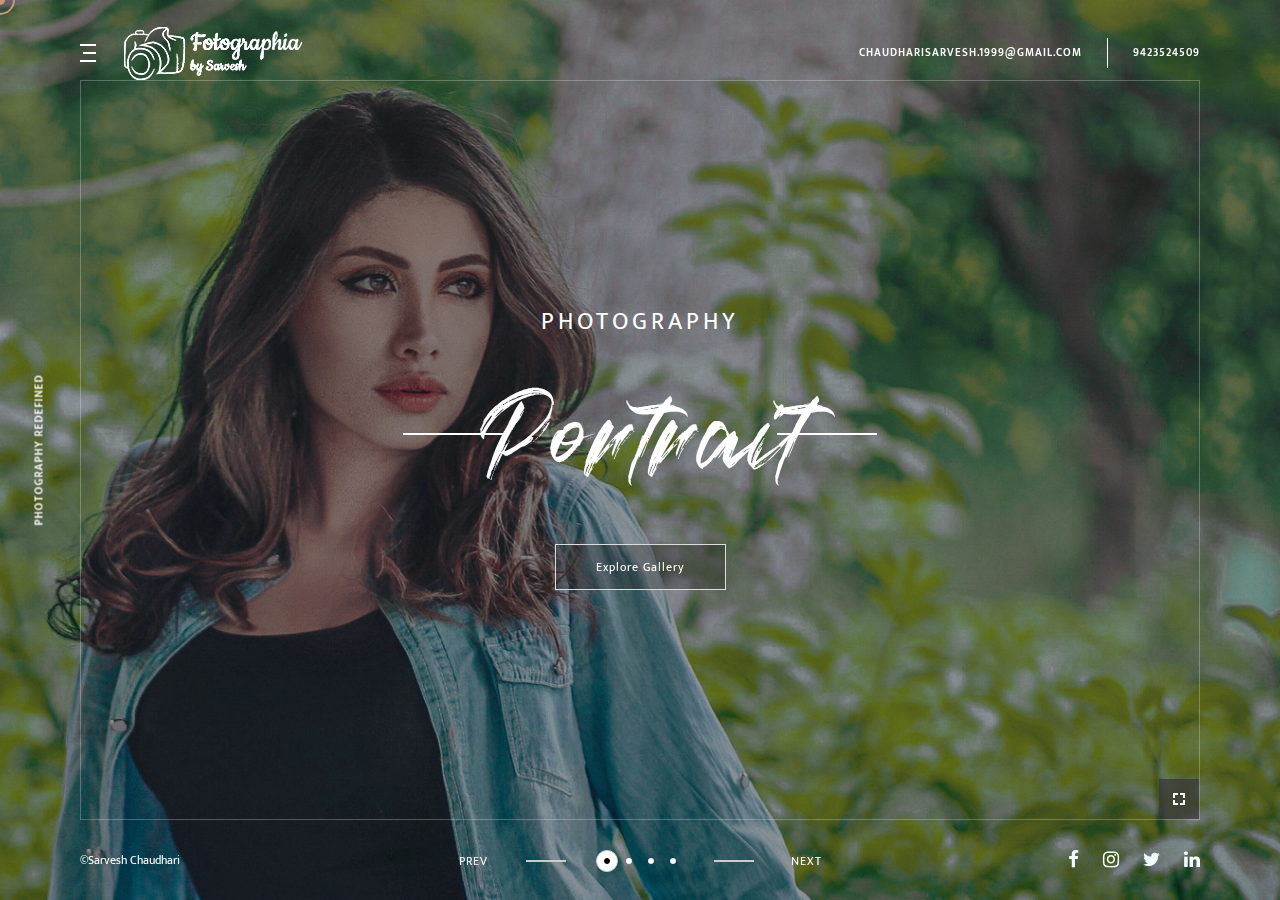
==== index.html @ d149f2af "Uploaded website files" ====
<!DOCTYPE html>
<html lang="en">
    

<head>
        <!-- Meta Tags -->
        <meta charset="utf-8">
        <meta http-equiv="X-UA-Compatible" content="IE=edge">
        <meta name="viewport" content="width=device-width, initial-scale=1, maximum-scale=1, user-scalable=0">
        <meta name="description" content="Portfolio HTML5 Template">
        <meta name="author" content="">

        <!-- Page Title -->
        <title>Fotographia</title>

        <!-- Favicon and touch Icons -->
        <link href="assets/images/favicon.png" rel="shortcut icon" type="image/png">
        <link href="assets/images/apple-touch-icon.png" rel="apple-touch-icon">
        <link href="assets/images/apple-touch-icon-72x72.png" rel="apple-touch-icon" sizes="72x72">
        <link href="assets/images/apple-touch-icon-114x114.png" rel="apple-touch-icon" sizes="114x114">
        <link href="assets/images/apple-touch-icon-144x144.png" rel="apple-touch-icon" sizes="144x144">

		<!-- Lead Style -->
        <link href="assets/css/style.css" rel="stylesheet" type="text/css">
    </head>

	<!-- Preloader -->
	<div class="oculoader">
		<div class="loader"></div>
		<div class="top-side"></div>
		<div class="bottom-side"></div>
	</div>
	<!--PreLoader End-->

    <body class="body_full dark_mode">
		
		<div class="wrapper">
			<!-- Start Header -->
	        <header id="header" class="header_two">
	            <div class="nav-bar">
					<div class="navigation">
						<div class="nav-more-info">
							<div class="element">
								<div id="mobile-toggle" class="mobile-btn">
									<span class="toggle_line"></span>
									<span class="toggle_line"></span>
									<span class="toggle_line"></span>
								</div>
								<div class="logo pl-3">
								<a  href="index.html">
									<img src="assets/images/logo_white.png" alt="logo">
								</a> 
								</div>
							</div>
						</div>
						 
						<div class="nav_contact">
							<div class="element">
								<h6 class="email">chaudharisarvesh.1999@gmail.com</h6>
								<h6 class="phone">9423524509</h6>
							</div>
						</div>
					</div>
	            </div>

	            <div class="overlaynav">
	                <a href="#" class="overlaynavclose">&times;</a>
	                <nav id="overlaymenu">
	                	<ul class="main-menu">
	                		<li class="menu-item active"><a href="index.html">Home</a>
							</li>
							<li class="menu-item"><a href="pages/gallery.html">Gallery</a>
								<ul class="sub-menu">
									<li class="menu-item"><a href="pages/gallery/architecture.html">Architecture</a></li>
									<li class="menu-item"><a href="pages/gallery/portrait.html">Portrait</a></li>
									<li class="menu-item"><a href="pages/gallery/sports.html">Sports</a></li>
									<li class="menu-item"><a href="pages/gallery/travel.html">Travel</a></li>
								</ul>
							</li>
							<li class="menu-item"><a href="pages/blog.html">Blog</a>
							</li>
							<li class="menu-item"><a href="pages/aboutme.html">About</a>	
							</li>
							<li class="menu-item"><a href="pages/contact.html">Contact</a>	
							</li>
						</ul>
	                </nav>
	            </div>
	        </header>
	        
			<div class="inner_body">
				<div class="slide_3">
					<div class="swiper-container">
						<div class="swiper-wrapper">
						  	<div class="swiper-slide">
								<div class="slider_item" style="background-image:url('assets/images/slider/portrait.jpg')">
									<div class="slider-inner">
										<div class="slider-details">
											<h4 class="slider-tag">Photography</h4>
											<h1 class="slide_heading"><span>Portrait</span></h1>
											<div class="button_group">
												<a href="pages/gallery/portrait.html" class="button effect_1 fade_black_button"><span>Explore Gallery</span></a>
											</div>
										</div>
										<a class="popup fancyswiper" href="assets/images/slider/portrait.jpg" data-fancybox="images">
											<img src="assets/images/icon-img/g-icon2.png" alt="icon">
										</a>
									</div>
								</div>
						  	</div>
						  	<div class="swiper-slide">
								<div class="slider_item" style="background-image:url('assets/images/slider/travel.jpg')">
									<div class="slider-inner">
										<div class="slider-details">
											<h4 class="slider-tag">Photography</h4>
											<h1 class="slide_heading"><span>Travel</span></h1>
											<div class="button_group">
												<a href="pages/gallery/travel.html" class="button effect_2 fade_black_button"><span>Explore Gallery</span></a>
											</div>
										</div>
										<a class="popup fancyswiper" href="assets/images/slider/travel.jpg" data-fancybox="images">
											<img src="assets/images/icon-img/g-icon2.png" alt="icon">
										</a>
									</div>
								</div>
							</div>
							<div class="swiper-slide">
								<div class="slider_item" style="background-image:url('assets/images/slider/sports.jpg')">
									<div class="slider-inner">
										<div class="slider-details">
											<h4 class="slider-tag">Photography</h4>
											<h1 class="slide_heading"><span>Sports</span></h1>
											<div class="button_group">
												<a href="pages/gallery/sports.html" class="button effect_1 fade_black_button"><span>Explore Gallery</span></a>
											</div>
										</div>
										<a class="popup fancyswiper" href="assets/images/slider/sports.jpg" data-fancybox="images">
											<img src="assets/images/icon-img/g-icon2.png" alt="icon">
										</a>
									</div>
								</div>
						  	</div>
						  	<div class="swiper-slide">
								<div class="slider_item" style="background-image:url('assets/images/slider/arc.jpg')">
									<div class="slider-inner">
										<div class="slider-details">
											<h4 class="slider-tag">Photography</h4>
											<h1 class="slide_heading"><span>Architecture</span></h1>
											<div class="button_group">
												<a href="pages/gallery/architecture.html" class="button effect_3 fade_black_button"><span>Explore Gallery</span></a>
											</div>
										</div>
										<a class="popup fancyswiper" href="assets/images/slider/arc.jpg" data-fancybox="images">
											<img src="assets/images/icon-img/g-icon2.png" alt="icon">
										</a>
									</div>
								</div>
						  	</div>
						</div>
					</div>
					<div class="swiper-controller">
						<!-- Add Pagination -->
						<div class="swiper-pagination"></div>

						<!-- If we need navigation buttons -->
						<div class="swiper-navigation">
							<div class="swiper-button-prev"></div>
							<div class="swiper-button-next"></div>
						</div>
					</div>
				</div>
			</div>

			<div class="page_title"><span>Photography Redefined</span></div>
			<footer class="footer">
				<div class="footer_inner">
					<div class="copyright">
						<p> &copy;Sarvesh Chaudhari</p>
					</div>
					<div class="social-icon" >
						<ul>
							<li><a href="https://www.facebook.com/sarvesh.chaudhari.888" style="color: azure;" target="_blank"><i class="fa fa-facebook fa-lg"></i></a></li>
							<li><a href="https://www.instagram.com/chaudhari.sarvesh/" style="color: azure;" target="_blank"><i class="fa fa-instagram fa-lg"></i></a></li>
							<li><a href="https://twitter.com/Sarvesh80241265" style="color: azure;" target="_blank"><i class="fa fa-twitter fa-lg"></i></a></li>
							<li><a href="https://www.linkedin.com/in/sarvesh-chaudhari-3061901aa/" style="color: azure;" target="_blank"><i class="fa fa-linkedin fa-lg"></i></a></li>
						</ul>
					</div>
				</div>
			</footer>
		</div>
		
        <!-- All JavaScript Files
        ================================================== -->
		<script src="assets/js/jquery-3.2.1.min.js"></script>
        <script src="assets/js/bootstrap.js"></script>
		<script src="assets/js/isotope.pkgd.min.js"></script>
        <script src="assets/js/imagesloaded.pkgd.min.js"></script>
        <script src="assets/js/jquery.fancybox.min.js"></script>
		<script src="assets/js/swiper.min.js"></script>
    	<script src="assets/js/magnetCurs.js"></script>
        <script src="assets/js/typed.min.js"></script>
        <script src="assets/js/menu.js"></script>
		<script src="assets/js/custom.js"></script>
		<script>
			magnetCurs.init({
				click: 300,
				spacing: 10,
				pointer: true,
				shockable: 1
			});
		</script>
	</body>


</html>
---- assets/css/style.css ----
@charset "utf-8";

@import url('https://fonts.googleapis.com/css?family=Josefin+Sans:300,300italic,400,600,700|Mukta:400,500,600,700,800|Playfair+Display');
@import url('bootstrap.css');
@import url('animate.css');
@import url('menu.css');
@import url('swiper.css');
@import url('jquery.fancybox.css');
@import url('fonts/font-awesome/css/font-awesome.min.css');
@import url('fonts/ionicons/css/ionicons.min.css');


@font-face{ 
	font-family: 'bombes-webfont';
	src: url('fonts/bombes-webfont.eot');
	src: url('fonts/bombes-webfontd41d.eot?#iefix') format('embedded-opentype'),
	     url('fonts/bombes-webfont.woff') format('woff'),
	     url('fonts/bombes-webfont.otf') format('otf'),
	     url('fonts/bombes-webfont.ttf') format('truetype'),
	     url('fonts/bombes-webfont.svg#webfont') format('svg');
}


* {
    margin: 0;
    padding: 0;
    -webkit-box-sizing: border-box;
    -moz-box-sizing: border-box;
    box-sizing: border-box;
}
:active,
:focus {
  outline: none !important;
}
/* -------- Basic Structure ---------- */
*{
  margin:0;
  text-decoration:none
}
html{
    height: 100%;
    width: 100%;
    font-size: 100%;
    overflow-x: hidden;
    -webkit-font-smoothing: antialiased;
    -moz-osx-font-smoothing: grayscale;
}
img {
  max-width: 100%;
}

body {
    position: relative;
    font-family: 'Mukta', sans-serif;
    font-weight: 400;
    max-width: 100%;
    overflow-x: hidden;
    -webkit-font-smoothing: antialiased;
    -moz-osx-font-smoothing: grayscale;
}

.body_box .wrapper{
    position: relative;
    padding: 80px 80px;
}
.body_box .wrapper .inner_body{
    position: relative;
    z-index: 5;
}
.dark_mode .wrapper{
    background: #121212;
}
.light_mode .wrapper{
    background: #ffffff;
}
.dark_mode .wrapper:before{
    content: "";
    position: absolute;
    left: 0;
    top: 0;
    background: #282828;
    width: 500px;
    height: 100%;
}
.dark_mode .wrapper:after,
.light_mode .wrapper:after{
    content: "";
    position: absolute;
    right: 0;
    top: 0;
    background: #000000;
    width: 250px;
    height: 100%;
}
@media screen and (max-width: 600px) {
    .body_box .wrapper{
        padding: 120px 50px 50px 50px;
    }
}
@media screen and (max-width: 600px) {
    body.side_menu .wrapper{
        margin-left: 0px;
    }
}

a,p,div,h1,h2,h3,h4,h5,h6{
    -webkit-transition: all 0.5s ease;
    -moz-transition: all 0.5s ease;
    -o-transition: all 0.5s ease;
    transition: all 0.5s ease;
}
a{
    color: #222222;
    text-decoration: none;
}

a:hover, a:focus {
    color: #ffffff;
	text-decoration: none;
}

/* -------- Headings ---------- */
h1,
.h1 {
  font-size: 32px;
  word-break: break-word;
}
h2,
.h2 {
  font-size: 24px;
  word-break: break-word;
}
h3,
.h3 {
  font-size: 20px;
  word-break: break-word;
}
h4,
.h4 {
  font-size: 18px;
  word-break: break-word;
}
h5,
.h5 {
  font-size: 16px;
  word-break: break-word;
}
h6,
.h6 {
  font-size: 14px;
  word-break: break-word;
}
h1,h2,h3,h4,h5,h6 {
  line-height: 1;
}

section {
    padding-top: 90px;
    padding-bottom: 90px;
}
.section-title{
    text-align: center;
    margin-bottom: 80px;
}
.section-title h2{
    font-size: 36px;
    font-weight: 800;
    text-transform: uppercase;
    line-height: 50px;
}
.section-title h6{
    font-size: 16px;
    font-weight: 500;
    text-transform: uppercase;
    line-height: 24px;
    margin-bottom: 30px;
}
/* width */
::-webkit-scrollbar {
  width: 3px;
  height: 3px;
}
/* Track */
::-webkit-scrollbar-track {
  background: #eee; 
}
/* Handle */
::-webkit-scrollbar-thumb {
  background: #222; 
}

/*---------- Button Section ------------*/
.button_group{
    position: relative;
    z-index: 1;
    display: inline-flex;
}
.button_styles .button_group{
    margin: 10px 5px;
}
.button{
    position: relative;
    width: auto;
    display: inline-block;
    font-size: 12px;
    font-weight: 400;
    letter-spacing: 1px;
    text-align: center;
    text-decoration: none;
    outline: none;
    box-shadow: none;
    padding: 13px 40px;
    border-width: 0px;
    border-style: solid;
    border-color: inherit;
    -webkit-border-radius: 0px;
    border-radius: 0px;
    overflow: hidden;
    cursor: pointer;
    -webkit-transition: all 0.5s ease;
    -moz-transition: all 0.5s ease;
    -ms-transition: all 0.5s ease;
    -o-transition: all 0.5s ease;
    transition: all 0.5s ease;
    -webkit-backface-visibility: hidden;
    backface-visibility: hidden;
}
.button span {
    position: relative;
    z-index: 2;
    display: inline-block;
    width: 100%;
    height: 100%;
    -webkit-backface-visibility: hidden;
    backface-visibility: hidden;
}
.button.sm{
    padding: 12px 45px;
}
.button.md{
    padding: 16px 50px;
}
.button.lg{
    padding: 18px 55px;
}
.button:before,
.button:after {
    content: "";
    position: absolute;
    width: 100%;
    height: 100%;
    opacity: 1;
    z-index: 0;
    -webkit-transition: all 0.5s ease;
    -moz-transition: all 0.5s ease;
    -ms-transition: all 0.5s ease;
    -o-transition: all 0.5s ease;
    transition: all 0.5s ease;
}

/*----------*/
.transparent_white_button{
    border-color: #ffffff;
    color: #ffffff;
}
.transparent_white_button:hover{
    color: #222;
}
.transparent_white_button:after{
    background: transparent;
}
.transparent_white_button:before{
    background: #ffffff;
}

.transparent_black_button{
    border-color: #222;
    color: #222;
}
.transparent_black_button:hover{
    color: #ffffff;
}
.transparent_black_button:after{
    background: transparent;
}
.transparent_black_button:before{
    background: #222;
}

.fade_white_button{
    border-color: #ffffff;
    color: #222;
}
.fade_white_button:hover{
    color: #ffffff;
}
.fade_white_button:after{
    background: rgba(255, 255, 255, 0.5);
}
.fade_white_button:before{
    background: rgba(34, 34, 34, 0.5);
}

.fade_black_button{
    border-color: #000;
    color: #ffffff;
}
.fade_black_button:hover{
    color: #ffffff;
}
.fade_black_button:after{
    background: rgba(34, 34, 34, 0.3);
}
.fade_black_button:before{
    background: rgba(255, 255, 255, 0.2);
}

.white_button{
    border-color: #ffffff;
    color: #222;
}
.white_button:hover{
    color: #ffffff;
}
.white_button:after{
    background: #ffffff;
}
.white_button:before{
    background: #222;
}

.light_button{
    border-color: #eee;
    color: #999;
}
.light_button:hover{
    color: #ffffff;
}
.light_button:after{
    background: #f9f9f9;
}
.light_button:before{
    background: #222;
}

.black_button{
    border-color: #222;
    color: #ffffff;
}
.black_button:hover{
    color: #222;
}
.black_button:after{
    background: #222;
}
.black_button:before{
    background: #ffffff;
}

.gold_button{
    border-color: #c19b76;
    color: #ffffff;
}
.gold_button:hover{
    color: #c19b76;
}
.gold_button:after{
    background: #c19b76;
}
.gold_button:before{
    background: #ffffff;
}

/*---------- Button Effect 1 ------------*/
.button.effect_1:before {
    right: 101%;
    top: 0;
}
.button.effect_1:hover::before {
    right: 0;
}
.button.effect_1:after {
    left: 0;
    top: 0;
}
.button.effect_1:hover::after {
    left: 101%;
}

/*---------- Button Effect 2 ------------*/
.button.effect_2:before {
    bottom: 100%;
    left: 0;
}
.button.effect_2:hover::before {
    bottom: 0;
}
.button.effect_2:after {
    left: 0;
    top: 0;
}
.button.effect_2:hover::after {
    top: 100%;
}

/*---------- Button Effect 3 ------------*/
.button.effect_3:before {
    left: 100%;
    top: 0;
}
.button.effect_3:hover::before {
    left: 0;
}
.button.effect_3:after {
    right: 0;
    top: 0;
}
.button.effect_3:hover::after {
    right: 100%;
}

/*---------- Button Effect 4 ------------*/
.button.effect_4:before {
    top: 100%;
    left: 0;
}
.button.effect_4:hover::before {
    top: 0;
}
.button.effect_4:after {
    bottom: 0;
    left: 0;
}
.button.effect_4:hover::after {
    bottom: 100%;
}

/*---------- Button Effect 5 ------------*/
.button.effect_5:before {
    left: 0;
    top: 0;
    transform: scale(0);
}
.button.effect_5:hover::before {
    right: 0;
    transform: scale(1);
}
.button.effect_5:after {
    left: 0;
    top: 0;
    transform: scale(1);
}
.button.effect_5:hover::after {
    left: 0;
    transform: scale(0);
}

/*---------- Button Effect 6 ------------*/
.button.effect_6{
    background: #999;
}
.button.effect_6:before {
    right: 90%;
    top: 0;
}
.button.effect_6:hover::before {
    right: -90%;
}
.button.effect_6:after {
    left: 90%;
    top: 0;
}
.button.effect_6:hover::after {
    left: -90%;
}

/*---------- Button Effect 7 ------------*/
.button.effect_7:before {
    top: 90%;
    left: 0;
}
.button.effect_7:hover::before {
    top: -50%;
    transform: skewX(-45deg);
    -webkit-transform: skewX(-45deg);
}
.button.effect_7:after {
    bottom: 90%;
    left: 0;
}
.button.effect_7:hover::after {
    bottom: -50%;
    transform: skewX(45deg);
    -webkit-transform: skewX(45deg);
}

/*---------- Button Effect 8 ------------*/
.button.effect_8:before {
    top: 90%;
    left: 0;
}
.button.effect_8:hover::before {
    top: -50%;
    transform: skewX(45deg);
    -webkit-transform: skewX(45deg);
}
.button.effect_8:after {
    bottom: 90%;
    left: 0;
}
.button.effect_8:hover::after {
    bottom: -50%;
    transform: skewX(-45deg);
    -webkit-transform: skewX(-45deg);
}

/*---------- Button Effect 9 ------------*/
.button.effect_9{
    color: #222;
}
.button.effect_9:before,
.button.effect_9:after {
    display: none;
}
.button.effect_9:hover {
    background: #222;
    color: #ffffff;
    border-radius: 30px;
}

/*---------- Button Effect 10 ------------*/
.button.effect_10{
    color: #222;
}
.button.effect_10:before{
    top: 0;
    right: 100%;
}
.button.effect_10:hover:before{
    top: 0;
    right: 0;
}
.button.effect_10:after {
    content: "\f287";
    font-family: "Ionicons";
    left: 70%;
    top: 0;
    opacity: 0;
    width: auto;
    line-height: 48px;
    font-size: 12px;
    background: transparent;
}
.button.effect_10:hover:after {
    left: 80%;
    opacity: 1;
}

/*---------- Button Effect 11 ------------*/
.button.effect_11:before {
    content: "\f3d1";
    font-family: "Ionicons";
    left: 30%;
    top: 0;
    opacity: 0;
    width: auto;
    line-height: 48px;
    font-size: 12px;
    background: transparent;
}
.button.effect_11:hover:before {
    left: 15%;
    opacity: 1;
}
.button.effect_11:after{
    top: 0;
    left: 0;
}
.button.effect_11:hover:after{
    top: 100%;
    left: 0;
}

/*---------- Button Effect 12 ------------*/
.button.effect_12:before {
    content: "\f3d1";
    font-family: "Ionicons";
    right: 100%;
    top: 0;
    opacity: 0;
    width: 100%;
    line-height: 48px;
    font-size: 12px;
}
.button.effect_12:hover:before {
    right: 0%;
    opacity: 1;
}
.button.effect_12:hover span {
    -webkit-transform: translateX(200%);
    -moz-transform: translateX(200%);
    -ms-transform: translateX(200%);
    transform: translateX(200%);
}
.button.effect_12:after{
    top: 0;
    left: 0;
}
.button.effect_12:hover:after{
    top: 100%;
    left: 0;
}
/*---------- Button Effect 13 ------------*/
.button.effect_13:before {
    content: "\f3d1";
    font-family: "Ionicons";
    right: 0;
    bottom: 100%;
    opacity: 0;
    width: 100%;
    line-height: 48px;
    font-size: 12px;
}
.button.effect_13:hover:before {
    bottom: 0%;
    opacity: 1;
}
.button.effect_13:hover span {
    -webkit-transform: translateY(200%);
    -moz-transform: translateY(200%);
    -ms-transform: translateY(200%);
    transform: translateY(200%);
}
.button.effect_13:after{
    top: 0;
    left: 0;
}
.button.effect_13:hover:after{
    top: 100%;
    left: 0;
}

/*---------- Button Effect 14 ------------*/
.button.effect_14:before {
    content: attr(data-text);
    font-family: "Ionicons";
    right: 100%;
    top: 0;
    opacity: 0;
    width: 100%;
    line-height: 48px;
    font-size: 12px;
}
.button.effect_14:hover:before {
    right: 0%;
    opacity: 1;
}
.button.effect_14:hover span {
    -webkit-transform: translateX(200%);
    -moz-transform: translateX(200%);
    -ms-transform: translateX(200%);
    transform: translateX(200%);
}
.button.effect_14:after{
    top: 0;
    left: 0;
}
.button.effect_14:hover:after{
    top: 0;
    left: 100%;
}

/*---------- Button Effect 15 ------------*/
.button.effect_15:before {
    content: attr(data-text);
    right: 0;
    bottom: 100%;
    opacity: 0;
    width: 100%;
    line-height: 48px;
    font-size: 12px;
}
.button.effect_15:hover:before {
    bottom: 0%;
    opacity: 1;
}
.button.effect_15:hover span {
    -webkit-transform: translateY(200%);
    -moz-transform: translateY(200%);
    -ms-transform: translateY(200%);
    transform: translateY(200%);
}
.button.effect_15:after{
    top: 0;
    left: 0;
}
.button.effect_15:hover:after{
    top: 100%;
    left: 0;
}


/*---------- Breadcrumb Section ------------*/
.page-header{
    position: relative;
    background: url("../images/gallery_head.jpg");
    background-position: center;
    background-size: cover;
    background-repeat: no-repeat;
    margin: 0px;
    padding: 220px 0px 220px 0px;
}
.page-header:before {
    content: '';
    position: absolute;
    left: 0;
    top: 0;
    width: 100%;
    height: 100%;
    background: rgba(27, 27, 31, 0.63);
}
.page-header-content{
    position: relative;
    z-index: 2;
}
.page-header-content .heading{
    position: relative;
    font-size: 48px;
    font-weight: 600;
    line-height: 60px;
    text-transform: uppercase;
    margin-top: 0px;
    margin-bottom: 40px;
    padding: 0px 20px 35px 20px;
    color: #ffffff;
    display: inline-block;
}
.page-header-content .icon{
    position: absolute;
    font-size: 16px;
    color: #ffffff;
    width: 100%;
    left: 50%;
    top: 70%;
    transform: translateX(-50%);
}
.page-header-content .icon:before{
    content: "";
    position: absolute;
    top: 50%;
    left: 0;
    transform: translateY(-50%);
    width: 40%;
    height: 2px;
    background: transparent;
    border-bottom: 1px solid #999;
}
.page-header-content .icon:after{
    content: "";
    position: absolute;
    top: 50%;
    right: 0;
    transform: translateY(-50%);
    width: 40%;
    height: 2px;
    background: transparent;
    border-bottom: 1px solid #999;
}
.page-header.type1 .page-header-content p{
    font-family: 'Playfair Display', serif;
    font-size: 20px;
    font-style: italic;
    color: #ffffff;
    letter-spacing: 0.5px;
    line-height: 26px;
}
.page-header .sign{
  margin-top: 30px;
}
/*------- Page Header type 2 -----*/
.page-header.type2{
  background: transparent;
  padding-top: 150px;
  padding-bottom: 90px;
}
.page-header.type2:before{
  display: none;
}
.page-header.type2 .page-header-content .heading{
    position: relative;
    font-size: 48px;
    font-weight: 800;
    color: #222;
}
.page-header.type2 .page-header-content p{
    font-size: 24px;
    font-weight: 500;
    color: #666;
    letter-spacing: -0.25px;
    line-height: 36px;
}
.page-header.type2 .page-header-content .icon{
  color: #ddd;
}
.page-header.type2 .page-header-content .icon:before{
    border-bottom: 1px solid #ddd;
}
.page-header.type2 .page-header-content .icon:after{
    border-bottom: 1px solid #ddd;
}
.breadcrumb {
    padding: 0px 0px;
    margin-bottom: 0;
    list-style: none;
    display: block;
    background: transparent;
}
.breadcrumb li{
    position: relative;
    display: inline-block;
    font-family: 'Roboto', sans-serif;
    font-size: 16px;
    color: #ffffff;
}
.breadcrumb li:before{
    content: "/";
    padding: 0px 5px;
    color: #ff5f2c;
}
.breadcrumb li:first-child:before{
    display: none;
}
.breadcrumb li a{
    color: #ffffff;
}
.breadcrumb li a:hover,
.breadcrumb li.active{
    color: #c19b76;
    font-weight: 500;
}
@media screen and (max-width: 767px) {
    .page-header.type2 .page-header-content .heading,
    .page-header-content .heading{
        padding: 0px 40px;
        font-size: 40px;
        line-height: 40px;
    }
    .page-header.type2 .page-header-content p,
    .page-header-content p{
        font-size: 18px;
        line-height: 28px;
    }
    .page-header-content .icon{
        top: 100%;
    }
}
/* -------- Home ---------- */
.home-img-single {
  background-image: url('http://placehold.it/1820x850');
  background-position: center;
  background-size: cover;
  background-repeat: no-repeat;
  position: relative;
  margin: 0 35px; 
  padding-bottom: 170px;
}
.bg-image {
  background-image: url('http://placehold.it/1820x600');
  background-position: center;
  background-size: cover;
  background-repeat: no-repeat;
  margin: 0 50px;
  }
 .about_me {
  background-image: url('../images/aboutme/about.jpg');
  background-position: center;
  background-size: cover;
  background-repeat: no-repeat;
  position: relative;
  padding: 50px 0 200px 0;
  height: 100%;
}

/*---- About us 1-----*/
.about_skill_sec{
  background: #fcfcfc;
  padding: 130px 0px;
}
.progress-heading {
    font-size: 38px;
    font-weight: 800;
    line-height: 48px;
    text-transform: uppercase;
    color: #000;
    word-break: break-word;
    padding-right: 50px;
    text-align: right;
}
.content-heading-black h6 {
    font-size: 16px;
    text-transform: uppercase;
    line-height: 24px;
    color: #222;
    font-weight: 600;
    letter-spacing: 0.5px;
}
.content-heading-black p {
    font-size: 14px;
    font-weight: 500;
    line-height: 28px;
    color: #5e646a;
    margin-top: 20px;
    margin-bottom: 55px;
}
.about_bottom_part{
    padding-top: 130px;
    padding-bottom: 60px;
}
.number-icon-box {
    margin-bottom: 70px;
}
.number-icon-box span {
    color: #999; 
    font-weight: 700;  
    font-size: 18px;
}
.number-icon-box h3{
  font-weight: 700; 
  text-transform: uppercase; 
  letter-spacing: 1px;
  color: #222;
  margin: 20px 0;
}
.number-icon-box p {
    font-size: 14px;
    font-weight: 500;
    color: #5e646a;
    line-height: 28px;
    margin-bottom: 0px;
}

/*---- Banner 1 ---*/
.banner_1{
    position: relative;
    background: url(../images/bg-1.jpg);
    background-position: center;
    background-size: cover;
    padding: 130px 0px;
    text-align: center;
}
.banner_inner {
    position: relative; 
    background: #ffffff; 
    text-align: center;
    width: 635px;
    max-width: 100%;
    display: inline-block;
    margin: 0 auto;
    z-index: 2; 
    padding: 10px;
}
.banner_content {
    border: 1px solid #dddddd; 
    padding: 90px 0 70px 0;
}
.banner_content h2 {
    font-size: 38px;
    font-weight: 700;
    text-transform: uppercase;
    margin-bottom: 30px;
}
.banner_content p {
    font-size: 14px;
    font-weight: 600;
    line-height: 2;
    text-transform: uppercase;
    letter-spacing: 2px;
    color: #999;
    margin-bottom: 0px;
}
.banner_content .button_group{
    margin-top: 35px;
}
.banner_content .insta_icon{
    margin-bottom: 30px;
}

/*---- Banner 2 ---*/
.banner_2{
    position: relative;
    text-align: center;
}
.banner_2 .banner_inner {
    background: #ffffff;
    text-align: center;
    width: 40%;
    max-width: 100%;
    display: inline-block;
    margin: 0 auto;
    z-index: 2;
    padding: 10px;
    position: absolute;
    top: 50%;
    left: 50%;
    transform: translate(-50%, -50%);
}
.banner_2 .banner_content {
    border: 1px solid #dddddd; 
    padding: 43px 0 43px 0;
}
@media screen and (max-width: 991px) {
    .banner_2 .banner_inner{
        width: 70%;
    }
}
.home-details {position: relative; z-index: 2;}
.home-details-section-one {margin-top: 130px;}
.home-details-section-two {margin-top: 260px;}
.home-details-section .slide_heading {font-size: 60px; margin-top: 45px; color: #222222; letter-spacing: -1px;}


/*======== All Slider Common Part ==========*/
.slide_1,
.slide_2,
.slide_3{
    position: relative;
}
.slider_item .slider-img {width: 100%;}
.slider_item .slider-details .slider-tag {
  font-size: 24px; 
  text-transform: uppercase; 
  color: #ffffff; 
  font-weight: 400; 
  letter-spacing: 4px; 
  margin-bottom: 5px;
}
.slider_item{
  position: relative;
  background-position: center;
  background-size: cover;
  background-repeat: no-repeat;
}

.slide_1 .slider_item:before,
.slide_2 .slider_item:before,
.slide_3 .slider_item:before {
    content: "";
    position: absolute;
    left: 0;
    top: 0;
    width: 100%;
    height: 100%;
    background: rgba(0, 0, 0, 0.4);
}
.slider-inner{
  position: relative;
  width: 100%;
  height: 100%;
  z-index: 5;
}
.slider-details{
  text-align: center;
}
.slider-details .button{
    border: 1px solid #dddddd;
}
.slider-details .slide_heading {
    position: relative;
    font-family: 'bombes-webfont';
    font-size: 92px; 
    color: #ffffff; 
    margin-top: 10px;
    margin-bottom: 20px;
    line-height: inherit;
    z-index: 2;
    -webkit-transition: all 0.5s ease;
    -moz-transition: all 0.5s ease;
    -o-transition: all 0.5s ease;
    transition: all 0.5s ease;
}
.slider-details .slide_heading span{
    position: relative;
    height: 180px;
    display: inline-block;
}
.slider-details .slide_heading span::before, 
.slider-details .slide_heading span::after {
  content: ""; 
  position: absolute; 
  background: #ffffff; 
  width: 100px; 
  height: 2px; 
  top: 50%;
  transform: translateY(-50%);
}
.slider-details .slide_heading span::before {
    left: -23%;
}
.slider-details .slide_heading span::after {
    right: -23%;
}
.slider_item .slider-inner a.popup{
    position: absolute;
    bottom: 0%;
    right: 0%;
    background: rgba(54, 54, 54, 0.7);
    width: 40px;
    height: 40px;
    display: inline-block;
    line-height: 38px;
    text-align: center;
}
/*======== Swiper CSS =======*/
.swiper-container {
    width: 100%;
    height: 100%;
  }
  .swiper-slide {
    text-align: center;
    font-size: 18px;
    background: #ffffff;
    display: -webkit-box;
    display: -ms-flexbox;
    display: -webkit-flex;
    display: flex;
    -webkit-box-pack: center;
    -ms-flex-pack: center;
    -webkit-justify-content: center;
    justify-content: center;
    -webkit-box-align: center;
    -ms-flex-align: center;
    -webkit-align-items: center;
    align-items: center;
}
.swiper-controller{
    position: absolute;
    width: 100%;
    height: 22px;
    top: calc(100% + 30px);
}
.slide_3 .swiper-controller{
    top: calc(100% - 50px);
}
.swiper-pagination:before{
    content: "";
    position: absolute;
    left: -80%;
    top: 50%;
    width: 40px;
    height: 2px;
    background: #cccccc;
    transform: translateY(-50%);
}
.swiper-pagination:after{
    content: "";
    position: absolute;
    right: -80%;
    top: 50%;
    width: 40px;
    height: 2px;
    background: #cccccc;
    transform: translateY(-50%);
}
.swiper-pagination-bullet{
    position: relative;
    width: 22px;
    height: 22px;
    background: transparent;
    opacity: 1;
    border: 1px solid transparent;
    transform: scale(0.5);
    -webkit-transition: all 0.5s ease;
    -moz-transition: all 0.5s ease;
    -o-transition: all 0.5s ease;
    -ms-transition: all 0.5s ease;
    transition: all 0.5s ease;
}
.swiper-pagination-bullet:before{
    content: "";
    position: absolute;
    left: 50%;
    top: 50%;
    width: 12px;
    height: 12px;
    background: #ffffff;
    border-radius: 100%;
    transform: translate(-50%, -50%);
    border: 1px solid #cccccc;
}
.swiper-pagination-bullet.swiper-pagination-bullet-active{
    position: relative;
    width: 22px;
    height: 22px;
    background: #ffffff;
    opacity: 1;
    border: 1px solid #cccccc;
    transform: scale(1);
}
.swiper-pagination-bullet.swiper-pagination-bullet-active:before{
    content: "";
    position: absolute;
    left: 50%;
    top: 50%;
    width: 6px;
    height: 6px;
    background: #000000;
    border-radius: 100%;
    transform: translate(-50%, -50%);
    border: 1px solid #cccccc;
}
.swiper-pagination-fraction, .swiper-pagination-custom, .swiper-pagination-bullets {
    top: 0px;
    left: 50%;
    width: auto;
    height: 22px;
    transform: translateX(-50%);
}
.swiper-navigation{
    position: relative;
    width: 380px;
    height: 22px;
    left: 50%;
    transform: translateX(-50%);
    z-index: 1;
}
.swiper-button-prev:after, .swiper-button-next:after{
    font-family: 'Mukta', sans-serif;
    font-size: 12px;
    font-weight: 400;
    letter-spacing: 1px;
    color: #222222;
    text-transform: uppercase!important;
    -webkit-transition: all 0.5s ease;
    -moz-transition: all 0.5s ease;
    -o-transition: all 0.5s ease;
    -ms-transition: all 0.5s ease;
    transition: all 0.5s ease;
}
.swiper-scrollbar{
    height: 2px;
    background: #282828;
    opacity: 1;
    width: 40%;
    margin-top: 12px;
    left: 520px;
    z-index: 1;
}
.swiper-scrollbar-drag{
    background: #cdcdcd;
    opacity: 1;
}
/*======== Slider 1 =======*/
.slide_1 .slider_item{
    position: relative;
    height: calc(100vh - 160px);
    width: 100%;
}
.slide_1 .slider_item .slider-details {
    position: absolute;
    width: 100%;
    z-index: 14;
    padding: 0px 0px;
    top: 50%;
    left: 50%;
    transform: translate(-50%, -50%);
}

/*========= Slider 2 ============*/
.slide_2{
    position: relative;
}
.slide_2 .slider_item{
    position: relative;
    height: calc(100vh - 160px);
    width: 100%;
}
.slide_2 .slider_item .slider-details {
    position: absolute;
    width: 100%;
    z-index: 14;
    padding: 0px 0px;
    top: 50%;
    left: 50%;
    transform: translate(-50%, -50%);
}
.slide_2 .swiper-slide.swiper-slide-active{
    width: 50% !important;
    -webkit-transition: width 0.5s ease;
    -moz-transition: width 0.5s ease;
    -o-transition: width 0.5s ease;
    -ms-transition: width 0.5s ease;
    transition: width 0.5s ease;
}
.slide_2 .swiper-slide .slider_item:before{
    background: rgba(0, 0, 0, 0);
}
.slide_2 .swiper-slide.swiper-slide-active .slider_item:before{
    background: rgba(0, 0, 0, 0.6);
}
.swiper-slide .slider-inner{
    transform: scale(0);
    -webkit-transition: all  1s ease;
    -moz-transition: all 1s ease;
    -o-transition: all 1s ease;
    -ms-transition: all 1s ease;
    transition: all  1s ease;
}
.swiper-slide.swiper-slide-active .slider-inner{
    transform: scale(1);
    -webkit-transition: all  1s ease;
    -moz-transition: all 1s ease;
    -o-transition: all 1s ease;
    -ms-transition: all 1s ease;
    transition: all  1s ease;
}
.slide_2 .slide_heading {
    position: relative;
    font-family: 'Mukta', sans-serif;
    font-size: 36px;
    font-weight: 600;
}
.slide_2 .slider-details .slide_heading span{
    height: auto;
}
.slide_2 .slider-details .slide_heading span::before, .slide_2 .slider-details .slide_heading span::after{
    display: none;
}
.slide_2 .slider_item .slider-details .slider-tag{
    font-size: 18px;
    letter-spacing: 3px;
}

/*======== Slider 3 =======*/
.slide_3 .slider_item{
  position: relative;
  height: 100vh;
  width: 100vw;
  padding: 80px 80px;
}
.slide_3 .slider-inner {
    position: relative;
    width: 100%;
    height: 100%;
    border: 1px solid rgba(255, 255, 255, 0.25);
    z-index: 5;
}
.slide_3 .slider_item .slider-details {
    position: absolute;
    width: 100%;
    z-index: 14;
    padding: 0px 0px;
    top: 50%;
    left: 50%;
    transform: translate(-50%, -50%);
}
.slide_3 .slider-counter{
    color: #ffffff;
}

@media screen and (max-width: 1100px) {
    .slider-details .slide_heading{
        font-size: 60px;
    }
    .slide_2 .swiper-controller{
        top: calc(100% - 50px);
    }
    .swiper-scrollbar{
        left: 50%;
        transform: translateX(-50%);
    }
}
@media screen and (min-width: 991px) and (max-width: 1100px) {
    .slider-details .slide_heading span{
        height: 120px;
    }
}
@media screen and (max-width: 991px) {
    .slider-details .slide_heading span{
        height: auto;
    }
    .slider-details .slide_heading{
        letter-spacing: 0px;
    }
    .slider-details .slide_heading span::before, .slider-details .slide_heading span::after{
        display: none;
    }
    .slide_1 .swiper-controller{
        top: calc(100% - 50px);
    }
    .slide_2 .swiper-slide.swiper-slide-active{
        width: 100% !important;
    }
}
@media screen and (max-width: 900px) {
    .slide_3 .slider_item{
        padding-top: 200px;
    }
}
@media screen and (max-width: 767px) {
    .slide_1 .owl-nav {
        position: relative;
        width: 100%;
        margin-top: 10px;
    }
}
@media screen and (max-width: 600px) {
    .swiper-navigation{
        width: 290px;
    }
    .swiper-pagination:before,
    .swiper-pagination:after{
        display: none;
    }
    .slide_1 .slider_item{
        position: relative;
        height: calc(100vh - 80px);
        width: 100%;
    }
}
@media screen and (max-width: 480px) {
    .slider_item .slider-details .slider-tag{
        font-size: 16px;
    }
    .slider-details .slide_heading{
        font-size: 30px;
        margin: 30px 0px;
    }
}

.home-img .slide_heading, .home-img-single .slide_heading {margin-bottom: 18px; font-size: 60px; color: #ffffff;}
.home-img p, .home-img-single p {font-size: 15px; letter-spacing: 2px; color: #acacac; text-transform: uppercase; font-weight: 400; margin-top: 20px; line-height: 2;}

/*-------- About -------*/
.about-details h2 {
    text-transform: uppercase;
    color: #ffffff;
    font-weight: 600;
    margin-bottom: 25px;
    font-size: 30px;
    letter-spacing: 2px;
}
.about-details p {
    font-size: 20px;
    color: #fff;
    line-height: 28px;
}
ul.about_list{
    color: #ffffff;
    padding-left: 35px;
    list-style-type: none;
}
ul.about_list li {
    position: relative;
    padding-left: 15px;
    font-size: 14px;
    line-height: 30px;
}
ul.about_list li::before {
    content: "\25CB";
    color: #efefef;
    font-size: 20px;
    display: inline-block;
    position: absolute;
    left: 0;
    top: 50%;
    transform: translateY(-50%);
}
.about-details img {margin-top: 40px;}
.about_content_box {
    position: relative; 
    display: flex;
    flex: wrap;
    height: 100%; 
    width: 100%; 
    z-index: 1;
    margin-top: 15px;
    margin-bottom: 15px;
}
.about_content {
    background: #fafafa; 
    -webkit-box-flex: 0;
    -ms-flex: 0 0 50%;
    flex: 0 0 50%;
}
.about_content_box:nth-child(1) .aboutus_img {
    background-image: url('../images/about/1.jpg');
    background-size: cover;
    background-repeat: no-repeat;
    background-position: center;
    -webkit-box-flex: 0;
    -ms-flex: 0 0 49%;
    flex: 0 0 49%;
    margin-left: 15px;
}
.about_content_box:nth-child(2) .aboutus_img {
    background-image: url('../images/about/2.jpg');
    background-size: cover;
    background-repeat: no-repeat;
    background-position: center;
    -webkit-box-flex: 0;
    -ms-flex: 0 0 50%;
    flex: 0 0 50%;
    margin-left: 0px;
}
.about_content_box:nth-child(3) .aboutus_img {
    background-image: url('../images/about/3.jpg');
    background-size: cover;
    background-repeat: no-repeat;
    background-position: center;
    -webkit-box-flex: 0;
    -ms-flex: 0 0 50%;
    flex: 0 0 50%;
    margin-left: 0px;
}
.about_content_inner {
    padding: 100px 0px;
    max-width: 440px;
    margin: 0 auto;
}
.about_content_inner h6 {
    text-transform: uppercase;
    color: #999;
    font-size: 16px;
    font-weight: 500;
    letter-spacing: 1px;
    margin-bottom: 50px;
}
.about_content_inner h1 {
    position: relative;
    font-size: 38px;
    color: #222; 
    font-weight: 700;
    padding-bottom: 30px;
    margin-bottom: 40px;
}
.about_content_inner h1:after{
    content: "";
    position: absolute;
    left: 0;
    top: 100%;
    width: 30px;
    height: 2px;
    background: #000000;
}
.about_content_inner p {
    font-size: 14px;
    font-weight: 500;
    color: #5e646a; 
    line-height: 2; 
    margin-bottom: 60px;
}
.about_content_box.alt .about_content {
    background: #fafafa; 
    -webkit-box-flex: 0;
    -ms-flex: 0 0 49%;
    flex: 0 0 49%;
    margin-left: 15px;
}
.about_content_inner .features_item{
    display: flex;
    margin-bottom: 40px;
    padding-right: 60px;
}
.about_content_inner .features_item:last-child{
    margin-bottom: 0px
}
.about_content_inner .features_item .icon{
    min-width: 40px;
    max-width: 40px;
    margin-right: 30px;
}
.about_content_inner .features_item .icon_content h4{
    font-size: 14px;
    font-weight: 700;
    text-transform: uppercase;
    margin-bottom: 5px;
}
.about_content_inner .features_item .icon_content p{
    font-size: 14px;
    margin-bottom: 0px;
}
.icon-box-inline {display: -webkit-inline-box;}
.icon-about-detail {margin-left: 30px; margin-bottom: 35px;}
.icon-box-inline:last-child .icon-about-detail {margin-bottom: 0}
.icon-box-inline .icon-about-detail-head {text-transform: uppercase; color: #222; font-weight: 700; font-size: 11px;}
.icon-about-detail p {font-weight: 400; letter-spacing: -1px; color: #888;}


.img-middle-icon-box {
    padding: 100px 70px 70px 70px; 
    text-align: center;
}
.img-middle-icon-box h3 {
    font-size: 18px;
    font-weight: 700; 
    text-transform: uppercase; 
    letter-spacing: 1px;
    color: #ffffff;
    margin: 20px 0;
}
.img-middle-icon-box p {
    font-size: 14px;
    font-weight: 500;
    line-height: 26px;
    color: #999;
    letter-spacing: 0.25px;
    margin-bottom: 50px;
}
.img-middle-icon-box img {
    margin-bottom: 10px;
}
.img-middle-icon-box a {
    background: #959595;
    width: 20px;
    height: 20px;
    line-height: 21px;
    text-align: center; 
    border-radius: 100%;
    display: block;
    margin: 0 auto;
}
.img-middle-icon-box:hover a{
    background: #ffffff;
}
.img-middle-icon-box a i {
    color: #000;
    font-size: 14px;
    font-weight: bold;
    margin-left: 2px;
}

.about_blockquote {
    margin: 15px 0px;
}
.about_blockquote_content{
    padding-top: 120px;
}
.about_blockquote_content h6 {
    font-size: 16px;
    text-transform: uppercase; 
    color: #999; 
    font-weight: 500; 
    letter-spacing: 1px; 
    margin-bottom: 20px;
}
.about_blockquote_content .blockquote p {
    font-family: 'Playfair Display', serif;
    font-size: 24px;
    line-height: 42px;
    font-style: italic;
    letter-spacing: 0px;
    color: #000;
    margin-bottom: 70px;
}
.about_blockquote_content .blockquote .title{
    font-size: 16px;
    font-weight: 700;
    text-transform: uppercase;
    color: #000;
}
.about_blockquote_content .blockquote .designation{
    font-size: 12px;
    font-weight: 700;
    color: #999;
    text-transform: uppercase;
}
.about_blockquote_content .blockquote img{
    float: right;
}
@media screen and (max-width: 1200px) {
    .about_content_inner {
        padding: 100px 50px;
    }
}
@media screen and (max-width: 991px) {
    .about_content_inner {
        padding: 100px 50px;
    }
}
@media screen and (max-width: 767px) {
    .about_content_box{
        display: block;
    }
    .about_content_box.alt .about_content{
        margin-left: 0px;
    }
    ul.about_list{
        padding-left: 10px;
    }
}

/* -------- About Us 3 ---------- */
.about_top_part{
    text-align: center;
}
.about_top_part h2 {
    font-size: 36px; 
    font-weight: 700;
    text-transform: uppercase;
    margin-bottom: 30px;
}
.about_top_part .about-subtitle {
    font-size: 16px; 
    font-weight: 500;
    line-height: 30px;
    text-transform: uppercase; 
    color: #999; 
    letter-spacing: 0.5px; 
    margin-bottom: 50px;
}
.full-about{
    padding: 0px 70px;
}
.full-about .full-about-para {
    font-size: 16px;
    font-weight: 500;
    color: #5e646a; 
    line-height: 30px; 
    margin-bottom: 50px;
}
.full-about .full-about-para:first-child {
    text-align: right;
}
.full-about .full-about-para:last-child {
    text-align: left;
}
.full-about .full-about-para p{
  margin-bottom: 0px;
}

.feature_inner_box_3{
    background: #222;
    padding: 130px 0px;
}
.feature_inner_box_3 .section-title h2{
    color: #ffffff;
}
.feature_inner_box_3 .section-title h6{
    color: #999;
}
.img-middle-icon-box2 {
    padding: 75px 90px 90px 90px;
    text-align: center;
    border-right: 1px solid #333;
    border-bottom: 1px solid #333;
}
.img-middle-icon-box2 h3 {
    font-size: 16px;
    font-weight: 700; 
    text-transform: uppercase; 
    letter-spacing: 1px;
    color: #ffffff;
    margin: 20px 0;
}
.img-middle-icon-box2 p {
    font-size: 14px;
    font-weight: 500;
    line-height: 28px;
    color: #999;
    letter-spacing: 0px;
    margin-bottom: 0px;
}
.img-middle-icon-box2 img {
    margin-bottom: 10px;
}
.img-middle-icon-box2 a {
    background: #959595;
    width: 20px;
    height: 20px;
    line-height: 21px;
    text-align: center; 
    border-radius: 100%;
    display: block;
    margin: 0 auto;
}
.img-middle-icon-box2:hover a{
    background: #ffffff;
}
.img-middle-icon-box2 a i {
    color: #000;
    font-size: 14px;
    font-weight: bold;
    margin-left: 2px;
}
.feature_inner_box_3 .img-middle-icon-box2:nth-child(2){
    border-bottom: 0;
}
.bl_0{
    border-left: 0px;
}
.bt_0{
    border-top: 0px;
}
.br_0{
    border-right: 0px;
}
.bb_0{
    border-bottom: 0px;
}

@media screen and (max-width: 991px) {
    .full-about .full-about-para{
        margin-bottom: 25px;
    }
    .full-about .full-about-para:first-child,
    .full-about .full-about-para:last-child{
        text-align: center;
    }

    .img-middle-icon-box2 {
        padding: 50px 50px;
    }
    .img-middle-icon-box2,
    .img-middle-icon-box2.bb_0 {
        border-right: 0px solid #333;
        border-bottom: 1px solid #333;
    }
    .img-middle-icon-box2 h3{
        line-height: 24px;
    }
    .team_carousel_1 .owl-dots:before,
    .team_carousel_1 .owl-dots:after{
        display: none;
    }
}
@media screen and (max-width: 767px) {
    .full-about {
        padding: 0px 15px;
    }
}

/*============ Elements =========*/
/* -------- bg-color ---------- */
.bg_white {
    background: #ffffff;
}
.bg_light{
  background: #fafafa;
}
.bg_gray{
  background: #f6f6f6;
}
.bg_light_gray{
  background: #f6f6f6;
}
.bg_black {
    background: #000;
}
.bg_dark {
    background: #1b1b1f;
}
.bg_transparent {
    background: transparent;
}
.bg-222{
    background: #222;
}
.bg-2525{
    background: #252525;
}
.bg-2929{
    background: #292929;
}
.content_title{
    font-size: 12px;
    font-weight: 700;
    text-transform: uppercase;
    color: #999;
    margin-bottom: 30px;
}

/*------ Typography ------*/
.typography{
    padding-bottom: 30px;
}
.htag_content h1{ font-size: 48px;}
.htag_content h2{ font-size: 38px;}
.htag_content h3{ font-size: 30px;}
.htag_content h4{ font-size: 24px;}
.htag_content h5{ font-size: 18px;}
.htag_content h6{ font-size: 16px;}

.htag_content h1,
.htag_content h2,
.htag_content h3,
.htag_content h4,
.htag_content h5,
.htag_content h6{
    font-weight: 700;
    text-transform: uppercase;
    color: #000;
    margin: 25px 0px;
    display: inline-flex;
    align-items: center;
    justify-content: space-between;
    width: 100%;
}
.htag_content h1 span,
.htag_content h2 span,
.htag_content h3 span,
.htag_content h4 span,
.htag_content h5 span,
.htag_content h6 span{
    font-size: 12px;
    font-weight: 500;
    color: #5e646a;
    text-transform: lowercase;
}

.highlights_content {
    margin-top: 25px; 
    margin-bottom: 35px;
    display: inline-block;
}
.highlights_content p {
    font-size: 14px;
    color: #5e646a;
    line-height: 24px;
    margin-bottom: 25px;
}
.highlights_content p span{
    font-weight: 500;
    padding: 2px 4px;
    display: inline-block;
}
.highlights_content p span.border-dot{
    border: 1px dotted #000;
}
.highlights_content p span.color-gray{
    color: #999;
}

.tooltips_content {
    margin-top: 25px; 
    margin-bottom: 35px;
    display: inline-block;
}
.tooltips_content a{
    color: #999;
}
.tooltips_content a:hover{
    color: #000;
}

/*---- Tooltips ---*/
[data-tooltip] {
  position: relative;
  z-index: 2;
  cursor: pointer;
}
[data-tooltip]:before,
[data-tooltip]:after {
  visibility: hidden;
  -ms-filter: "progid:DXImageTransform.Microsoft.Alpha(Opacity=0)";
  filter: progid: DXImageTransform.Microsoft.Alpha(Opacity=0);
  opacity: 0;
  pointer-events: none;
}
[data-tooltip]:before {
    position: absolute;
    padding: 7px;
    width: 160px;
    -webkit-border-radius: 3px;
    -moz-border-radius: 3px;
    border-radius: 3px;
    content: attr(data-tooltip);
    text-align: center;
    font-size: 12px;
    font-weight: 600;
    line-height: 16px;
    text-transform: uppercase;
    letter-spacing: 1px;
}
.black-tooltip[data-tooltip]:before{
    background: #1b1b1f;
    border: 1px solid #000;
    color: #ffffff;
}
.light-tooltip[data-tooltip]:before{
    background: #fafafa;
    border: 1px solid #f6f6f6;
    color: #222;
}
.left-tooltip[data-tooltip]:before {
    top: 0%;
    right: 100%;
    margin-right: 10px;
}
.top-tooltip[data-tooltip]:before {
    margin-bottom: 7px;
    bottom: 100%;
    left: 50%;
    transform: translateX(-50%);
}
.right-tooltip[data-tooltip]:before {
    top: 0%;
    left: 100%;
    margin-left: 10px;
}
.bottom-tooltip[data-tooltip]:before {
    margin-top: 7px;
    top: 100%;
    left: 50%;
    transform: translateX(-50%);
}

[data-tooltip]:after {
    position: absolute;
    width: 0;
    border-right: 7px solid transparent;
    border-left: 7px solid transparent;
    content: " ";
    font-size: 0;
    line-height: 0;
}
.black-tooltip[data-tooltip]:after{
    border-top: 7px solid #000;
}
.light-tooltip[data-tooltip]:after{
    border-top: 7px solid #fafafa;
}
.left-tooltip[data-tooltip]:after {
    top: 50%;
    right: 100%;
    transform: translateY(-50%) rotate(-90deg);
}
.top-tooltip[data-tooltip]:after {
    bottom: 100%;
    left: 50%;
    transform: translateX(-50%);
}
.right-tooltip[data-tooltip]:after {
    top: 50%;
    left: 100%;
    transform: translateY(-50%) rotate(90deg);
}
.bottom-tooltip[data-tooltip]:after {
    top: 100%;
    left: 50%;
    transform: translateX(-50%) rotate(180deg);
}
/* Show tooltip content on hover */
[data-tooltip]:hover:before,
[data-tooltip]:hover:after {
  visibility: visible;
  -ms-filter: "progid:DXImageTransform.Microsoft.Alpha(Opacity=100)";
  filter: progid: DXImageTransform.Microsoft.Alpha(Opacity=100);
  opacity: 1;
}

/*------ List Style ------*/
.list_style ul{
    list-style-type: none;
    margin-bottom: 30px;
}
.list_style ul li{
    position: relative;
    font-size: 14px;
    font-weight: 500;
    color: #000;
    padding-left: 25px;
    padding-top: 5px;
    padding-bottom: 5px;
}
.list_style ul li:before{
    font-family: "Ionicons";
    font-size: 12px;
    font-weight: 600;
    position: absolute;
    top: 50%;
    left: 0;
    transform: translateY(-50%);
    color: #999;
}
.list_style ul li:hover:before{
    color: #000;
}
ul.circle li:before{
    content: "\f1f6";
}
ul.share li:before{
    content: "\f20f";
}
ul.checkmark li:before{
    content: "\f2bc";
}
ul.decimal{
    counter-reset: numbers;
}
ul.decimal li:before{
    counter-increment: numbers;
    content: "0"counter(numbers);
}
ul.arrow li:before{
    content: "\f287";
}
ul.angle li:before{
    content: "\f3d1";
}

/*--------- Dropcaps --------*/
.dropcaps_style{
    margin-top: 30px;
}
.dropcaps_style .content_title{
    margin-bottom: 60px;
}
.dropcaps_list_style{
    padding: 90px 0px 50px 0px;
}
.dropcap{
    margin-bottom: 40px;
}
.dropcap p{
    font-size: 14px;
    line-height: 24px;
    color: #5e646a;
    margin-bottom: 0px;
}
.dropcap .firstcharacter {
  float: left;
  font-size: 36px;
  font-weight: 700;
  line-height: 50px;
  width: 50px;
  height: 50px;
  display: inline-block;
  text-align: center;
  margin-right: 15px;
  border: 1px solid #eee;
}
.dropcap.round .firstcharacter {
  border-radius: 100%;
}
.dropcap.square .firstcharacter {
  border-radius: 0px;
}


/*--------- Blockquote --------*/
.blockquote_sec{
    padding: 70px 0px;
}
.blockquote_sec .divider{
    margin: 50px 0px;
}
.blockquote_content h6 {
    font-size: 12px;
    text-transform: uppercase; 
    color: #999; 
    font-weight: 700; 
    letter-spacing: 0px; 
    margin-bottom: 60px;
}
.blockquote {
    padding-left: 50px;
    border-left: 2px solid #eee;
}
.blockquote p {
    font-family: 'Playfair Display', serif;
    font-size: 16px;
    line-height: 36px;
    font-style: italic;
    letter-spacing: 0px;
    color: #000;
    margin-bottom: 30px;
}
.blockquote .title{
    font-size: 16px;
    font-weight: 700;
    text-transform: uppercase;
    color: #000;
}
.blockquote .designation{
    font-size: 12px;
    font-weight: 700;
    color: #999;
    text-transform: uppercase;
}

.blockquote.type2 {
    position: relative;
    border: 1px solid #eee;
    background-color: #f9f9f9;
    padding: 60px 100px;
    text-align: center;
}
.blockquote.type2:after{
    content: '';
    position: absolute;
    width: 80px;
    height: 70px;
    right: 40px;
    bottom: 40px;
    background: url('../images/quote-icon.png');
    background-position: center;
    background-repeat: no-repeat;
}
.blockquote.type2 p {
    font-family: 'Playfair Display', serif;
    font-size: 14px;
    line-height: 28px;
    font-style: italic;
    letter-spacing: 0px;
    color: #000;
    margin-bottom: 50px;
}
@media screen and (max-width: 767px) {
    .blockquote.type2{
        padding: 40px;
    }
}
/*--------- Testimonial  --------*/
.testibox1{
    padding: 0px 170px 0px 170px;
    text-align:center;
}
.testibox1 .testi-img{
    margin: 0 auto;
    width: 100px;
    height: 100px;
    border-radius: 100%;
    overflow: hidden;
}
.testibox1 h4{
    font-size: 16px;
    font-weight: 700;
    text-transform: uppercase;
    letter-spacing: 0px;
    margin-top: 25px;
    color: #222;
}
.testibox1 h6{
    font-size: 12px;
    font-weight: 600;
    color: #999;
    text-transform: uppercase;
    margin-bottom: 0px;
}
.testibox1 p{
    font-family: 'Playfair Display', serif;
    font-size: 16px;
    line-height: 34px;
    font-style: italic;
    color: #5e646a;
    margin-top: 45px;
    margin-bottom: 0px;
}
/*--------- Testimonials Carousel Navs --------*/
.testimonials .owl-theme .owl-nav{
    margin: 50px 0px;
}
.testimonials .owl-theme .owl-nav [class*='owl-']{
    margin: 0px;
    margin-right: -1px;
    padding: 0px;
    border: 1px solid #eee;
    border-radius: 0;
    width: 47px;
    font-size: 30px;
    position: relative;
    overflow: hidden;
    background: transparent;
    color: #999;
}
.testimonials .owl-theme .owl-nav [class*='owl-']:hover{
    background: #000;
    color: #ffffff;
}

/*--------- Testimonials Carousel Dots --------*/
.testimonials .owl-dots {
  position: relative;
  text-align: center; 
}
.testimonials .owl-dots .owl-dot {
    margin: 0px 7px;
    border-radius: 100%;
    border: 1px solid #ddd;
    width: 20px;
    height: 20px;
    background: transparent;
    cursor: pointer;
    transform: scale(0.5);
    -webkit-transition: all 0.5s ease;
    -moz-transition: all 0.5s ease;
    -o-transition: all 0.5s ease;
    -ms-transition: all 0.5s ease;
    transition: all 0.5s ease;
}
.testimonials .owl-dots .owl-dot.active {
    transform: scale(1);
}
.testimonials .owl-dots .owl-dot span{
    width: 6px;
    height: 6px;
    background: #222;
    border-radius: 100%;
    display: block;
    margin: 0 auto;
    transform: scale(0);
}
.testimonials .owl-dots .owl-dot.active span{
    transform: scale(1);
}


/*--------- Testimonial 2 --------*/

.testimonials.type2 .testibox1 h4, 
.testimonials.type2 .testibox1 p{
    color: #ffffff;
}
/*--------- Testimonials Carousel Navs --------*/
.testimonial-carousel{
    position: relative;
}
.testimonial-carousel .swiper-slide{
    background: transparent;
}
.testimonial-carousel .swiper-controller {
    position: relative;
    width: 100%;
    height: 22px;
    top: 0;
    transform: translateY(0%);
    z-index: 1;
    margin: 50px 0px 0px 0px;
}
.testimonial-carousel .swiper-navigation {
    position: relative;
    width: 96px;
    height: 22px;
    top: 0%;
    left: 50%;
    transform: translateX(-50%);
    z-index: 1;
}
.testimonial-carousel .swiper-button-prev:after, .testimonial-carousel .swiper-container-rtl .swiper-button-next:after {
    content: "\f3cf";
    font-family: "Ionicons";
    background: rgba(0, 0, 0, 0);
    border: 1px solid #eee;
    color: #999999;
    font-size: 20px;
    position: absolute;
    top: 50%;
    padding: 0px 0px;
    cursor: pointer;
    transform: translateY(-50%);
    width: 45px;
    height: 45px;
    line-height: 43px;
    text-align: center;
}
.testimonial-carousel .swiper-button-next:after, .testimonial-carousel .swiper-container-rtl .swiper-button-prev:after {
    content: "\f3d1";
    font-family: "Ionicons";
    background: rgba(0, 0, 0, 0);
    border: 1px solid #eee;
    color: #999999;
    font-size: 20px;
    position: absolute;
    top: 50%;
    padding: 0px 0px;
    cursor: pointer;
    transform: translateY(-50%);
    width: 45px;
    height: 45px;
    line-height: 43px;
    text-align: center;
}
.testimonial-carousel .swiper-button-prev:hover:after, .testimonial-carousel .swiper-container-rtl .swiper-button-next:hover:after,
.testimonial-carousel .swiper-button-next:hover:after, .testimonial-carousel .swiper-container-rtl .swiper-button-prev:hover:after{
    background: rgba(0, 0, 0, 0.8); 
    color: #ffffff;
}

.type2 .testimonial-carousel .swiper-button-prev:after, .testimonial-carousel .swiper-container-rtl .swiper-button-next:after {
    content: "\f3cf";
    font-family: "Ionicons";
    background: #49494c;
    border: 1px solid #49494c;
    color: #ffffff;
    font-size: 20px;
    position: absolute;
    top: 50%;
    padding: 0px 0px;
    cursor: pointer;
    transform: translateY(-50%);
    width: 45px;
    height: 45px;
    line-height: 43px;
    text-align: center;
    border-radius: 100%;
}
.type2 .testimonial-carousel .swiper-button-next:after, .testimonial-carousel .swiper-container-rtl .swiper-button-prev:after {
    content: "\f3d1";
    font-family: "Ionicons";
    background: #49494c;
    border: 1px solid #49494c;
    color: #ffffff;
    font-size: 20px;
    position: absolute;
    top: 50%;
    padding: 0px 0px;
    cursor: pointer;
    transform: translateY(-50%);
    width: 45px;
    height: 45px;
    line-height: 43px;
    text-align: center;
    border-radius: 100%;
}
.type2 .testimonial-carousel .swiper-button-prev:hover:after, .type2 .testimonial-carousel .swiper-container-rtl .swiper-button-next:hover:after,
.type2 .testimonial-carousel .swiper-button-next:hover:after, .type2 .testimonial-carousel .swiper-container-rtl .swiper-button-prev:hover:after{
    background: #ffffff; 
    color: #000000;
}

.testimonials.type2 .owl-theme .owl-nav{
    margin: 50px 0px;
}
.testimonials.type2 .owl-theme .owl-nav [class*='owl-']{
    margin: 0px 5px;
    padding: 0px;
    border: 0;
    border-radius: 0;
    width: 47px;
    font-size: 30px;
    position: relative;
    overflow: hidden;
    background: #49494c;
    color: #ffffff;
    border-radius: 100%;
}
.testimonials.type2 .owl-theme .owl-nav [class*='owl-']:hover{
    background: #ffffff;
    color: #000;
}

/*--------- Testimonials Carousel Dots --------*/
.testimonials.type2 .owl-dots {
  position: relative;
  text-align: center; 
}
.testimonials.type2 .owl-dots .owl-dot {
    margin: 0px 7px;
    border-radius: 100%;
    border: 1px solid #ffffff;
    width: 20px;
    height: 20px;
    background: transparent;
    cursor: pointer;
    transform: scale(0.5);
    -webkit-transition: all 0.5s ease;
    -moz-transition: all 0.5s ease;
    -o-transition: all 0.5s ease;
    -ms-transition: all 0.5s ease;
    transition: all 0.5s ease;
}
.testimonials.type2 .owl-dots .owl-dot.active {
    transform: scale(1);
}
.testimonials.type2 .owl-dots .owl-dot span{
    width: 6px;
    height: 6px;
    background: #999;
    border-radius: 100%;
    display: block;
    margin: 0 auto;
    transform: scale(0);
}
.testimonials.type2 .owl-dots .owl-dot.active span{
    transform: scale(1);
}
@media screen and (max-width: 767px) {
    .testibox1{
        padding: 0px 50px;
    }
}
/*--------- Team --------*/

.owl-carousel-slider-nav .owl-nav {position: absolute; bottom: 15px; left: 49%;}
.owl-carousel-slider-nav .owl-nav button{
  cursor: pointer;
}
.owl-carousel-slider-nav .owl-nav button span, 
.owl-carousel-slider-nav .owl-nav .owl-prev span:before {background: #cccccc; content: ""; position: absolute; width: 40px; height: 1px; top: 3px; left: 65px;}
.owl-carousel-slider-nav .owl-nav .owl-next span:before {background: #cccccc; content: ""; position: absolute; width: 40px; height: 1px; top: 3px; right: 75px;}
.owl-carousel-slider-nav .owl-dots {position: absolute; left: 47%; bottom: 15px;}

.owl-carousel-slider-nav .owl-dot {margin-right: 20px;}
.owl-carousel-slider-nav .owl-dots .owl-dot {border-radius: 100%; width: 8px; height: 8px; background: #808080; border: 0;}
.owl-carousel-slider-nav .owl-dots .owl-dot.active {border-radius: 100%; border: 1px solid #dcdcdc; width: 15px; height: 15px; background: #000;}

.bullet-style ul {list-style: none; margin-top: 30px; margin-bottom: 0;}
.bullet-style ul li ul {margin-top: 0;}
.bullet-style ul li ul li:before {color: #888;}
.bullet-style .bullet-para {margin-bottom: 0; margin-top: 20px;}
.bullet-style ul li:before {content: "\2022"; color: #c19b76; font-weight: bold; line-height: 0; margin-right: 30px; font-size: 22px;}


.team_section{
    padding: 130px 0px;
}
.team .label-text{
    padding: 25px 0px;
}
.team .label-text h4 {
    font-size: 16px;
    font-weight: 700;
    text-transform: uppercase;
    color: #222222;
    margin-top: 0px;
}
.team .label-text h6 {
    font-size: 12px;
    font-weight: 600;
    text-transform: uppercase;
    color: #999;
    margin-bottom: 0px;
}

.team-carousel{
    position: relative;
}
.team-carousel .swiper-slide{
    background: transparent;
}
.team-carousel .swiper-controller {
    position: relative;
    width: 100%;
    height: 22px;
    top: 100%;
    transform: translateY(0%);
    z-index: 1;
    margin-top: 25px;
}
.team-carousel .swiper-navigation {
    position: relative;
    width: 120px;
    height: 22px;
    top: 100%;
    left: 50%;
    transform: translateX(-50%);
    z-index: 1;
}
.team-carousel .swiper-pagination-fraction, 
.team-carousel .swiper-pagination-custom, 
.team-carousel .swiper-pagination-bullets {
    top: 0px;
    left: 0;
    width: 100%;
    height: 22px;
    transform: translateX(0%);
}
.team-carousel .swiper-pagination-bullet{
    margin: 0px 4px;
}
.team-carousel .swiper-pagination:before {
    content: ""; 
    position: absolute; 
    background: #e0e0e0; 
    width: calc(50% - 100px); 
    height: 1px; 
    left: 0; 
    top: 45%;
    -webkit-transform: translateY(-50%);
    -moz-transform: translateY(-50%);
    transform: translateY(-50%);
}
.team-carousel .swiper-pagination:after {
    content: ""; 
    position: absolute; 
    background: #e0e0e0; 
    width: calc(50% - 100px); 
    height: 1px; 
    right: 0; 
    top: 45%;
    -webkit-transform: translateY(-50%);
    -moz-transform: translateY(-50%);
    transform: translateY(-50%);
}
/* -------- Contact ---------- */
.contact_body{
    background: #f6f6f6;
    padding-top: 130px;
}
.contact_info {
    position: relative;
    padding-right: 100px;
}
.contact_info .title {
    position: relative;
    font-size: 20px; 
    color: #222; 
    text-transform: uppercase; 
    font-weight: 600; 
    letter-spacing: 3px; 
    margin-bottom: 70px;
}
.contact_info .title:after {
    content: ""; 
    position: absolute; 
    top: 60px; 
    left: 0;
    background: #000; 
    width: 30px; 
    height: 2px; 
}
.contact_info p {
    font-size: 16px; 
    color: #999;
}
.contact_info h4 {
    font-size: 16px;
    font-weight: 600; 
    text-transform: uppercase;
    color: #222; 
    margin-top: 30px;
}
.contact_form {
    padding-left: 100px;
    padding-bottom: 35px;
    border-left: 1px dotted #999;
}
.contact_form .title {
    position: relative;
    font-size: 20px; 
    color: #222; 
    text-transform: uppercase; 
    font-weight: 600; 
    letter-spacing: 3px; 
    margin-bottom: 70px;
}
.contact_form .title:after {
    content: ""; 
    position: absolute; 
    top: 60px; 
    left: 0;
    background: #000; 
    width: 30px; 
    height: 2px; 
}
.input_field{
  position: relative;
  margin-bottom: 20px;
}
.input_field label {
  font-size: 14px; 
  color: #999999; 
  letter-spacing: -1px;
  cursor: text;
  white-space: nowrap;
  overflow: hidden;
  text-overflow: ellipsis;
  transform-origin: left top;
  transform: translate(0, 0) scale(1);
  position: absolute;
  left: 0px;
  top: 5px;
  -webkit-transition: all 0.5s ease-in-out;
  -moz-transition: all 0.5s ease-in-out;
  -o-transition: all 0.5s ease-in-out;
  -ms-transition: all 0.5s ease-in-out;
  transition: all 0.5s ease-in-out;
}
.input_field input.form-control:not(:placeholder-shown) + label, 
.input_field textarea.md-textarea:not(:placeholder-shown) + label, 
.input_field .form-control:focus + label,
.input_field textarea.md-textarea:focus + label {
    transform: translate(0, -15px) scale(1);
    cursor: pointer;
}

.input_field input.form-control::-webkit-input-placeholder,
.input_field textarea.md-textarea::-webkit-input-placeholder {
  opacity: 0;
  transition: inherit;
}
.input_field input.form-control::placeholder,
.input_field textarea.md-textarea::placeholder {
  opacity: 0;
  transition: inherit;
}
/**
* Show the placeholder when the input is focused.
*/
.input_field input.form-control:focus::-webkit-input-placeholder,
.input_field textarea.md-textarea:focus::-webkit-input-placeholder {
  opacity: 1;-webkit-transition: all 0.5s ease-in-out;
  -moz-transition: all 0.5s ease-in-out;
  -o-transition: all 0.5s ease-in-out;
  -ms-transition: all 0.5s ease-in-out;
  transition: all 0.5s ease-in-out;
}
.input_field .form-control{
  padding: 10px 0px;
}
.input_field input[type=text]:focus:not([readonly]) + label, .input_field input[type=email]:focus:not([readonly]) + label, .input_field textarea.md-textarea:focus:not([readonly]) + label {color: #999999;}
.input_field input[type=text]:focus:not([readonly]), .input_field input[type=email]:focus:not([readonly]), .input_field textarea.md-textarea:focus:not([readonly]) {box-shadow: none; border-bottom: 1px solid #cccccc;}
.input_field input[type=text], .input_field input[type=email], .input_field textarea.md-textarea {
  background: transparent;
  border: 0px;
  border-radius: 0px;
  border-bottom: 1px solid #cccccc;
}
input[type=submit].button{
    background: #222;
    font-weight: 400;
    text-transform: uppercase;
    letter-spacing: 1px;
}
input[type=submit].button:hover{
    background: #ffffff;
    color: #222;
}
.map {
    width: 100%;
    height: 600px;
    margin-top: 130px;
}
/*------ Contact Us 2 ------*/
.contact_body.map_full{
    position: relative;
    padding-top: 0px;
}
.map_full .map {
    height: 830px;
    margin-top: 0px;
}
.map_full .contact_info .title {
    font-size: 30px;
    letter-spacing: 2px;
    margin-bottom: 25px;
}
.map_full .contact_info .title:after{
    display: none;
}
.map_full .contact_info {
    position: absolute;
    z-index: 3;
    width: 50%;
    left: 120px;
    top: 120px;
    padding: 100px;
    background: #ffffff;
}
.map_full .contact_info:after{
  content: "";
  position: absolute;
  bottom: 100px;
  right: 60px;
  width: 125px;
  height: 75px;
  background-image: url('../images/stamp.png');
  background-repeat: no-repeat;
  background-position: center;
}
.map_full .contact_info p.short_desc{
    border-bottom: 1px dotted #999;
    padding-bottom: 35px;
}

@media screen and (max-width: 991px) {
    .contact_info{
        padding-right: 0px;
        padding-bottom: 50px;
    }
    .contact_form {
        padding-left: 0;
        padding-bottom: 0;
        border-left: 0px dotted #999;
    }
    .map_full .contact_info {
        width: 75%;
        left: 50px;
        top: 50px;
        padding: 40px;
    }
}
@media screen and (max-width: 600px) {
    .map_full .contact_info {
        position: relative;
        width: 100%;
        left: 0px;
        top: 0px;
        padding: 40px;
    }
}

/*-------- Newsletter ---------*/
.newsletter_form{
    margin-top: 10px;
    padding: 50px 0px;
}
.newsletter_form .form_header h3{
    font-size: 24px;
    font-weight: 500;
    line-height: 24px;
    letter-spacing: 1px;
    text-transform: uppercase;
    margin-bottom: 0px;
}
.newsletter_form form{
    display: flex;
    justify-content: center;
    align-items: center;
}
.newsletter_form .input_field{
    width: 30%;
    margin: 0px 40px;
}
.newsletter_form .input_field input[type=text]{
    height: 50px;
    font-size: 13px;
    font-weight: 600;
    letter-spacing: 2px;
    text-transform: uppercase;
    color: #000;
    padding: 10px 15px;
    background: #ffffff;
    border: 1px solid #ccc;
}
.newsletter_form .input_field label{
    left: 15px;
    top: 15px;
    font-size: 13px;
    font-weight: 600;
    letter-spacing: 2px;
    text-transform: uppercase;
    color: #000;
}
.newsletter_form .input_field .form-control:focus + label{
    transform: translate(0, -20px) scale(1);
    cursor: pointer;
    opacity: 0.4;
}
.newsletter_form .button {
    background: #222;
    font-weight: 400;
    text-transform: uppercase;
    letter-spacing: 1px;
    padding: 15px 45px;
}
.newsletter_form .button:hover {
    background: #ffffff;
    color: #222;
}
@media screen and (max-width: 767px) {
    .newsletter_form form{
        flex-direction: column;
    }
    .newsletter_form .input_field{
        width: 80%;
        margin: 15px 0px;
    }
    .newsletter_form .button_group{
        width: 80%;
    }
    .newsletter_form .button{
        width: 100%;
    }
}



.progress {height: 2px; overflow: unset; position: relative; margin-bottom: 40px;}
.progress:last-child {margin-bottom: 0;}
.progress .progress-bar {
    background-color: #222;
    width: 0;
    height: 4px;
    animation: progress 1.5s ease-in-out forwards;
}
.progress .title {
    color: #999;
    position: absolute;
    font-weight: 500;
    right: 0;
    top: -40px;
    font-size: 14px;
    animation: show 0.35s forwards ease-in-out 0.5s;
    opacity: 0;
}
@keyframes progress {
  from {
    width: 0;
  }
  to {
    width: 100%;
  }
} 
@keyframes show  {
  from {
    opacity: 0;
  }
  to {
    opacity: 1;
  }
}
.progress span {color: #888888; position: absolute; right: 0; top: -45px; font-size: 14px;}

.about-progress h6 {
    margin-bottom: 20px;
    font-size: 16px;
    color: #2a2d32;
    font-weight: 700;
    letter-spacing: 0.25px;
}

.price-table-inner .btn {
    border-radius: 0;
    font-size: 12px;
    line-height: 1;
    letter-spacing: 1px;
    font-weight: 400;
    border: 1px solid #ffffff;
    background: #ffffff;
    padding: 15px 40px;
    display: inline-block;
}

.custom-checkbox .custom-control-label::before {background-color: transparent; border: 1px solid #dddddd; border-radius: 0 !important;}
.custom-control-input:active ~ .custom-control-label::before {background-color: transparent;}
.custom-control-input:focus ~ .custom-control-label::before {box-shadow: none;}
.custom-checkbox .custom-control-input:checked ~ .custom-control-label::before, .custom-control-input:disabled ~ .custom-control-label::before {background-color: transparent;}
.custom-checkbox .custom-control-input:checked ~ .custom-control-label::after {background-image: url(../images/check.png);}
.custom-radio .custom-control-label::before {background-color: transparent; border: 1px solid #dddddd;}
.custom-radio .custom-control-input:checked ~ .custom-control-label::after {background-image: url(../images/black-ellipes.png);}
.custom-radio .custom-control-input:checked ~ .custom-control-label::before {background-color: transparent;}
.custom-control-inline .custom-control-input:checked ~ .custom-control-label::before {background: #222;}
.custom-control-inline .custom-control-label::before {background: #222;}
.custom-control-inline .custom-control-input:checked ~ .custom-control-label::after {background-image: url(../images/white-ellipse.png);}
.custom-control-label {font-size: 14px; letter-spacing: -1px;}
.custom-control-input:disabled ~ .custom-control-label {color: #888888;}
@media screen and (max-width: 767px) {
    .radio_check{
        margin-top: 30px;
    }
    .progress:last-child{
        margin-bottom: 40px;
    }
}


.table th {
    border-top: 1px solid #acacac;
    border-left: 1px solid #acacac;
    border-right: 1px solid #acacac;
}
.table td {
    border-top: 1px solid #acacac;
    border-right: 1px solid #acacac;
}
.table thead th {
    border-bottom: 2px solid #999;
}
.table thead tr th {
    text-transform: uppercase; 
    font-size: 14px; 
    font-weight: 700; 
    padding-left: 20px;
}
.table tbody tr th {
    font-size: 14px; 
    font-weight: 600; 
    padding-left: 20px;
}
.table tbody td {
    font-size: 14px;
    padding-left: 20px;
}
.table tbody {
    border-bottom: 1px solid #acacac;
}


/*------- Accordion -------*/
.power-accordion .power-card{
    border: 1px solid #dddddd;
    border-bottom: 0px solid #dddddd;
}
.power-accordion .power-card:last-child{
    border-bottom: 1px solid #dddddd;
}
.power-accordion .power-card-header {
    padding: 0px;
    background-color: transparent;
}
.power-accordion .power-card-header .power-accordion-title {
    display: inline-block;
    font-size: 14px;
    font-weight: 700;
    line-height: 24px;
    text-transform: uppercase;
    margin-bottom: 0;
    margin-top: 0px;
    color: #222222;
}
.power-accordion .power-card-header > .power-btn-link {
    position: relative;
    display: -webkit-box;
    display: -ms-flexbox;
    display: flex;
    padding: 12px 25px;
    -webkit-box-align: center;
    -ms-flex-align: center;
    align-items: center;
    justify-content: space-between;
}
.power-accordion .power-card-header > .power-btn-link .power_accordion_icon_group {
    font-size: 20px;
    padding-left: 20px;
    color: #c19b76;
    border-left: 1px solid #dddddd;
}
.power-accordion .power-card-header > .power-btn-link[aria-expanded=true] {
    border-bottom: 0px solid #dedede;
}
.power-accordion .power-card-header > .power-btn-link[aria-expanded=true] .power_accordion_icon_group{
    color: #ffffff;
    border-left: 1px solid #ffffff;
}
.power-accordion .power-card-header > .power-btn-link:hover,
.power-accordion .power-card-header > .power-btn-link:focus {
    text-decoration: none;
}
.power-accordion .power-card-header > .power-btn-link[aria-expanded=true] .icon-closed {
    display: block;
}
.power-accordion .power-card-header > .power-btn-link[aria-expanded=true] .icon-open {
    display: none;
}
.power-accordion .power-card-header > .power-btn-link[aria-expanded=false] .icon-closed {
    display: none;
}
.power-accordion .power-card-header > .power-btn-link[aria-expanded=false] .icon-open {
    display: block;
}
.power-accordion .power-card-header > .power-btn-link[aria-expanded="true"]{
    background: #222;
}
.power-accordion .power-card-header > .power-btn-link[aria-expanded="true"] .power-accordion-title {
    color: #ffffff;
}
.power-accordion .power-card-header > .power-btn-link[aria-expanded="false"] .power-accordion-title {
    color: #222222;
}
.power-accordion .power-card-body {
    padding: 30px 25px;
    color: #5e646a;
}
@media screen and (max-width: 991px) {
    .power-accordion{
        margin-bottom: 50px;
    }
}
/*------- Accordion -------*/

.nav-tabs .nav-link.active, 
.nav-tabs .nav-item.show .nav-link, 
.nav-tabs .nav-link:hover, 
.nav-tabs .nav-link:focus {
    border-bottom: 2px solid #c19b76; 
    color: #222; border-radius: 0; 
    background-color: transparent; 
    border-left: 0; 
    border-right: 0; 
    border-top: 0;
}
.nav-tabs .nav-link {
    padding: 0; 
    border: 0; 
    border-radius: 0; 
    border-bottom: 2px solid transparent; 
    font-size: 14px; 
    font-weight: 600; 
    color: #999999; 
    padding-bottom: 25px;
}
.nav-tabs .nav-item {padding-right: 40px;}
.tab-content > .tab-pane {
    margin-top: 40px; 
    margin-top: 40px; 
    color: #888;
}


/*------ Portfolio Grid ------*/
.grid-item {
    overflow: hidden;
  position: relative;
  -webkit-transition: none;
  -moz-transition: none;
  -o-transition: none;
  transition: none;
}

/* clear fix */
.grid:after {
content: '';
display: block;
clear: both;
}
/* clear fix */
.grid-masonary:after {
content: '';
display: block;
clear: both;
}
/* -------- grid-3 ---------- */
.grid-1 .grid-item, .grid-1 .grid-sizer {width: 100%;}
.grid-2 .grid-item, .grid-2 .grid-sizer {width: 50%;}
.grid-3 .grid-item, .grid-3 .grid-sizer  {width: 33.33%;}
.grid-4 .grid-item, .grid-4 .grid-sizer  {width: 25%;}
.grid-5 .grid-item, .grid-5 .grid-sizer  {width: 20%;}
.grid-10 .grid-item, .grid-10 .grid-sizer  {width: 10%;}

.masonary .grid-item.image-20 {width: 20%;}
.masonary .grid-item.image-25 {width: 25%;}
.masonary .grid-item.image-40 {width: 40%;}
.masonary .grid-item.image-50 {width: 50%;}
.masonary .grid-item.image-66 {width: 66.66%;}

.grid-2 .grid-sizer.small {width: 1%;}
.grid-3 .grid-sizer.small {width: 1%;}
.grid-4 .grid-sizer.small {width: 1%;}


.gutter-0 .grid-item {
  padding: 0px;
}
.gutter-5 .grid-item {
  padding: 5px;
}
.gutter-10 .grid-item {
  padding: 10px;
}
.gutter-15 .grid-item {
  padding: 15px;
}
.gutter-20 .grid-item {
  padding: 20px;
}
.gutter-25 .grid-item {
  padding: 25px;
}
.gutter-30 .grid-item {
  padding: 30px;
}

/*-------- Hidden Gallery - Home 2 ---------*/
.portfolio-hidden{
overflow: auto;
display: flex;
padding-bottom: 30px;
}
.portfolio-hidden .grid-item, 
.portfolio-hidden .grid-sizer {
  width: 20%;
  flex: 0 0 20%;
  padding-bottom: 0px;
}
.portfolio-hidden .grid-item .label-text{
position: absolute;
left: 0;
bottom: 0;
width: 100%;
padding: 50px 40px;
background: rgba(0, 0, 0, 0.3);
}
.portfolio-hidden .grid-item .label-text h4 {
  font-size: 24px;
  font-weight: 700;
  line-height: 30px;
  color: #fff;
  padding-top: 0px;
}

/*-------- Masonry Gallery ---------*/

.portfolio-masonry .button-group {
background: #222;
text-align: center;
}
.portfolio-masonry .button-group .button {
background: none;
border: 0px;
color: #999;
padding: 25px 0px;
margin: 0px 30px;
font-size: 16px;
font-weight: 400;
letter-spacing: 1px;
cursor: pointer;
-o-transition: all .3s ease; 
-ms-transition: all .3s ease; 
-moz-transition: all .3s ease; 
-webkit-transition: all .3s ease; 
transition: all .3s ease;
}
.portfolio-masonry .button-group .button {
border-bottom: 3px solid transparent; 
}
.portfolio-masonry .button-group .button.is-checked, 
.portfolio-masonry .button-group .button:hover {
border-bottom: 3px solid #ffffff; 
color: #fff;
}
.portfolio-masonry .button-group .button:first-child {margin-left: 0;}
.portfolio-masonry .button-group .button:last-child {margin-right: 0;}

.filters-button-group .button .filter-count{
  opacity: 0;
  visibility: hidden;
}
.filters-button-group .button.is-checked .filter-count{
  opacity: 1;
  visibility: visible;
}
.grid-item img.item_image{
  width: 100%;
}
.grid-item .thumb{
  position: relative;
  overflow: hidden;
  width: 100%;
  height: 100%;
}
.portfolio-masonry .grid-item .works-info{
    position: absolute;
    left: 0;
    top: -100%;
    width: 100%;
    height: 100%;
    background: #464646;
    -o-transition: all .3s ease; 
    -ms-transition: all .3s ease; 
    -moz-transition: all .3s ease; 
    -webkit-transition: all .3s ease; 
    transition: all .3s ease;
}
.portfolio-masonry .grid-item:hover .works-info{
    top: 0;
}
.portfolio-masonry .grid-item .label-text{
    position: absolute;
    top: 50%;
    left: 50%;
    transform: translate(-50%, -50%);
    text-align: center;
    display: flex;
    align-items: center;
    justify-content: space-between;
    background: transparent;
    padding: 0;
}
.grid-item .label-text h4 {
    font-size: 16px;
    line-height: 22px;
    font-weight: 700;
    padding-top: 0px;
    letter-spacing: 0px;
    color: #000;
    text-transform: uppercase;
    margin-bottom: 5px;
}
.grid-item .label-text h6 {
    color: #999; 
    padding-bottom: 0px; 
    text-transform: uppercase; 
    font-size: 12px; 
    font-weight: 600; 
    letter-spacing: 1px;
    margin-bottom: 0px;
}
.works-info .label-text a.popup,
.works-info .label-text a.link{
    background: #c19b76;
    width: 50px;
    height: 50px;
    display: inline-block;
    line-height: 46px;
    text-align: center;
    margin: 0px 20px;
}
.works-info .label-text a:first-child{
    margin-left: 0;
}
.works-info .label-text a:last-child{
    margin-right: 0;
}

/*-------- Grid Gallery ---------*/
.portfolio-grid .button-group {
    text-align: center;
    padding: 0px 0px 50px 0px;
}
.portfolio-grid .button-group .button {
    background: none;
    border: 0px;
    font-size: 16px;
    color: #888;
    padding: 5px 10px;
    margin: 0px 20px;
    font-weight: 600;
    letter-spacing: 0px;
    cursor: pointer;
    -o-transition: all .3s ease; 
    -ms-transition: all .3s ease; 
    -moz-transition: all .3s ease; 
    -webkit-transition: all .3s ease; 
    transition: all .3s ease;
}
.portfolio-grid .button-group .button {
    border-bottom: 2px solid transparent; 
}
.portfolio-grid .button-group .button.is-checked{
    border-bottom: 2px solid #222; 
    color: #222;
}

.portfolio-grid .button-group .button:hover {
    color: #222;
}
.portfolio-grid .button-group .button:first-child {margin-left: 0;}
.portfolio-grid .button-group .button:last-child {margin-right: 0;}
.portfolio-grid .button-group .button sup{
    font-size: 16px;
    top: -5px;
    left: 4px;
    color: #888;
}
.grid-item .label-text{
    background: #fff;
    text-align: center;
    padding: 25px 10px;
}

/*-------- Grid Gallery Hover Style 2 ---------*/

.overlay_effect .grid-item .works-info{
    position: absolute;
    top: 100%;
    left: 0;
    width: 100%;
    height: 100%;
    background: rgb(0,0,0);
    background: -moz-linear-gradient(0deg, rgba(0,0,0,1) 0%, rgba(0,0,0,0) 100%);
    background: -webkit-linear-gradient(0deg, rgba(0,0,0,1) 0%, rgba(0,0,0,0) 100%);
    background: linear-gradient(0deg, rgba(0,0,0,1) 0%, rgba(0,0,0,0) 100%);
    filter: progid:DXImageTransform.Microsoft.gradient(startColorstr="#000000",endColorstr="#000000",GradientType=1);
    transform: scale(0.5);
    -o-transition: all .3s ease; 
    -ms-transition: all .3s ease; 
    -moz-transition: all .3s ease; 
    -webkit-transition: all .3s ease; 
    transition: all .3s ease;
}
.overlay_effect .grid-item:hover .works-info{
    top: 0%;
    transform: scale(1);
}
.overlay_effect .grid-item .thumb .label-text {
    background: transparent;
    text-align: center;
    padding: 25px 10px;
    bottom: 0;
    position: absolute;
    width: 100%;
}
.overlay_effect .grid-item .thumb .label-text h4{
    color: #ffffff;
    font-size: 14px;
    font-weight: 700;
    text-transform: uppercase;
}
.overlay_effect .grid-item .thumb .label-text h6{
    color: #999999;
    font-size: 12px;
    font-weight: 700;
    text-transform: uppercase;
}
.grid-item ul.social{
    display: flex;
    align-items: center;
    justify-content: center;
    margin-top: 12px;
    margin-bottom: 0px;
    list-style: none;
}
.grid-item ul.social li a{
    color: #cbd2d9;
    padding: 0px 6px;
    font-size: 12px;
}

/*---- Project Details ----*/
.project_details{
    padding-bottom: 100px;
}
.project_details_header {
    text-align: center;
    padding-top: 20px;
    padding-bottom: 20px;
}
.project_details_header > div{
  position: relative;
}
.project_details_header .cate {
    font-size: 14px;
    color: #ffffff;
    background: #020204;
    text-transform: uppercase;
    font-weight: 500;
    margin: 0 auto;
    line-height: 1;
    display: inline-block;
    padding: 10px 20px;
    letter-spacing: 1px;
}
.project_details_header h1.title{
    font-size: 42px;
    font-weight: 600;
    text-transform: uppercase;
    line-height: 60px;
    margin-top: 40px;
    margin-bottom: 60px;
}
.project_details_header .credit_info{
    list-style: none;
    margin-bottom: 0px;
    display: flex;
    align-items: center;
    justify-content: center;
}
.project_details_header .credit_info .credit_item{
    padding: 0px 80px;
    border-right: 1px solid #ddd;
}
.project_details_header .credit_info .credit_item:first-child{
    padding-left: 0px;
}
.project_details_header .credit_info .credit_item:last-child{
    padding-right: 0px;
    border: 0px;
}
.project_details_header .credit_info .credit_item h5 {
    font-size: 16px;
    font-weight: 500;
    text-transform: uppercase;
    color: #010101;
}
.project_details_header .credit_info .credit_item h6 {
    font-size: 16px;
    font-weight: 400;
    color: #5e646a;
}

/*-------- Type 2 ---------*/
.project_details.type_2 .project_details_header {
    position: relative;
    background: url("../images/bg-2.jpg");
    background-position: center;
    background-size: cover;
    background-repeat: no-repeat;
    margin: 0px;
    padding-top: 270px;
    padding-bottom: 170px;
    text-align: center;
}
.project_details.type_2 .project_details_header:before {
    content: '';
    position: absolute;
    left: 0;
    top: 0;
    width: 100%;
    height: 100%;
    background: rgba(34, 34, 34, 0.70);
}
.project_details.type_2 .project_details_header .cate {
    color: #999;
    background: #ffffff;
}
.project_details.type_2 .project_details_header h1.title,
.project_details.type_2 .project_details_header .credit_info .credit_item h5,
.project_details.type_2 .project_details_header .credit_info .credit_item h6{
    color: #ffffff;
}
/*-------- End Type 2 --------*/

.project_inner_top{
    margin-top: 65px;
    padding: 0 180px;
    margin-bottom: 45px;
}
.project_inner_bottom {
    margin-top: 55px;
    padding: 0 180px;
    margin-bottom: 0px;
}
.project_inner_top h3 {
    font-size: 30px;
    color: #222;
    font-weight: 700;
    line-height: 36px;
    margin-bottom: 40px;
}
.project_details_inner p {
    color: #5e646a;
    font-size: 16px;
    font-weight: 500;
    line-height: 30px;
}
.project_inner_bottom h4{
    font-size: 18px;
    color: #222;
    font-weight: 700;
    text-transform: uppercase;
    letter-spacing: 1px;
    margin-bottom: 20px;
}
.project_details_gallery .gallery_item{
    margin-top: 15px;
    margin-bottom: 15px;
}
.portfolio-carousel{
    position: relative;
}
.portfolio-carousel .swiper-controller {
    position: absolute;
    width: 100%;
    height: 22px;
    top: 50%;
    transform: translateY(-50%);
    z-index: 1;
}
.portfolio-carousel .swiper-navigation {
    position: relative;
    width: 100%;
    height: 22px;
    left: 0%;
    transform: translateX(0%);
    z-index: 1;
}
.portfolio-carousel .swiper-button-prev:after, .portfolio-carousel .swiper-container-rtl .swiper-button-next:after {
    content: "\f3cf";
    font-family: "Ionicons";
    background: rgba(0, 0, 0, 0.4);
    border: 0;
    color: #ffffff;
    font-size: 20px;
    position: absolute;
    top: 50%;
    padding: 5px 20px;
    cursor: pointer;
    transform: translateY(-50%);
}
.portfolio-carousel .swiper-button-next:after, .portfolio-carousel .swiper-container-rtl .swiper-button-prev:after {
    content: "\f3d1";
    font-family: "Ionicons";
    background: rgba(0, 0, 0, 0.4);
    border: 0;
    color: #ffffff;
    font-size: 20px;
    position: absolute;
    top: 50%;
    padding: 5px 20px;
    cursor: pointer;
    transform: translateY(-50%);
}
.portfolio-carousel .swiper-button-prev:hover:after, .portfolio-carousel .swiper-container-rtl .swiper-button-next:hover:after,
.portfolio-carousel .swiper-button-next:hover:after, .portfolio-carousel .swiper-container-rtl .swiper-button-prev:hover:after{
    background: rgba(0, 0, 0, 0.8); 
}
.project_inner_end{
    margin-top: 50px;
    display: flex;
    align-items: center;
    justify-content: space-between;
}
.project_inner_end .tagcloud{
    display: flex;
    align-items: center;
}
.project_inner_end .tagcloud h5{
    margin-bottom: 0px;
    margin-right: 15px;
    text-transform: uppercase;
    letter-spacing: 1px;
}
.project_inner_end .tagcloud a {
    display: inline-block;
    margin: 0px 10px;
    background: transparent;
    line-height: 1;
    border: 1px solid #999;
    border-radius: 30px;
    color: #999;
    font-size: 14px;
    font-weight: 500;
    letter-spacing: 0px;
    padding: 7px 12px;
    -webkit-transition: all 0.5s ease;
    -moz-transition: all 0.5s ease;
    -ms-transition: all 0.5s ease;
    -o-transition: all 0.5s ease;
    transition: all 0.5s ease;
}
.project_inner_end .share a{
    margin: 0px 20px;
    color: #999;
}
.project_inner_end .share a i{
    color: #222;
    margin-right: 5px;
}

@media screen and (max-width: 991px) {
    .project_inner_top,
    .project_inner_bottom {
        padding: 0 50px;
    }
    .portfolio-grid .filter_button-group .filter_button{
        margin: 5px 10px;
    }
    .portfolio-masonry .filter_button-group .filter_button{
        padding: 10px 0px;
    }
    .project_details_header .credit_info{
        display: block;
    }
    .project_details_header .credit_info .credit_item {
        padding: 0px 0px;
        border-right: 0px solid #ddd;
        margin: 30px 0px;
    }
}

@media screen and (max-width: 767px) {
    .project_inner_top, .project_inner_bottom{
        padding: 0px 30px;
    }
    .project_inner_top h3{
        font-size: 24px;
        line-height: 30px;
    }
    .project_inner_end{
        display: block;
    }
    .project_inner_end .tagcloud{
        display: block;
    }
    .project_inner_end .tagcloud a{
        margin: 5px 0px;
    }
    .project_inner_end .share{
        margin-top: 20px;
    }
    .project_inner_end .share a:first-child{
        margin-left: 0px;
    }
}
@media only screen and (max-width: 991px) {
    .grid-1 .grid-item, .grid-1 .grid-sizer,
    .grid-2 .grid-item, .grid-2 .grid-sizer,
    .grid-3 .grid-item, .grid-3 .grid-sizer,
    .grid-4 .grid-item, .grid-4 .grid-sizer,
    .grid-5 .grid-item, .grid-5 .grid-sizer,
    .grid-10 .grid-item, .grid-10 .grid-sizer,

    .masonary .grid-item.image-20,
    .masonary .grid-item.image-25,
    .masonary .grid-item.image-40,
    .masonary .grid-item.image-50,
    .masonary .grid-item.image-66 {
        width: 33.33%;
        flex: 0 0 33%;
    }
}
@media only screen and (max-width: 767px) {
    .grid-1 .grid-item, .grid-1 .grid-sizer,
    .grid-2 .grid-item, .grid-2 .grid-sizer,
    .grid-3 .grid-item, .grid-3 .grid-sizer,
    .grid-4 .grid-item, .grid-4 .grid-sizer,
    .grid-5 .grid-item, .grid-5 .grid-sizer,
    .grid-10 .grid-item, .grid-10 .grid-sizer,

    .masonary .grid-item.image-20,
    .masonary .grid-item.image-25,
    .masonary .grid-item.image-40,
    .masonary .grid-item.image-50,
    .masonary .grid-item.image-66 {
        width: 50%;
        flex: 0 0 50%;
    }
}
@media only screen and (max-width: 580px) {
    .grid-1 .grid-item, .grid-1 .grid-sizer,
    .grid-2 .grid-item, .grid-2 .grid-sizer,
    .grid-3 .grid-item, .grid-3 .grid-sizer,
    .grid-4 .grid-item, .grid-4 .grid-sizer,
    .grid-5 .grid-item, .grid-5 .grid-sizer,

    .masonary .grid-item.image-20,
    .masonary .grid-item.image-25,
    .masonary .grid-item.image-40,
    .masonary .grid-item.image-50,
    .masonary .grid-item.image-66 {
        width: 100%;
        flex: 0 0 100%;
    }
}
/*---------- Video Banner ---------*/
.video-banner{
    position: relative;
    background:  url('../images/video-bg.jpg');
    background-position: center;
    background-size: cover;
    background-repeat: no-repeat;
    padding-top: 190px;
    padding-bottom: 190px;
}
.video-banner:before {
    content: "";
    position: absolute;
    background: rgba(34, 34, 34, 0.5);
    top: 0;
    left: 0;
    width: 100%;
    height: 100%;
}
.video-banner>div {
    position: relative;
    z-index: 1;
}
.video-content{
    font-size: 48px; 
    color: #ffffff; 
    letter-spacing: -1px;
    text-align: center;
    display: flex;
    align-items: center;
    width: 100%;
    justify-content: center;
}
.video_btn{
    margin: 0px 15px;
}
.video_btn a{
    width: 80px;
    height: 80px;
    display: inline-block;
    text-align: center;
    line-height: 80px;
    font-size: 14px;
    background: #ffffff;
    color: #333;
    -webkit-border-radius: 100%;
    -moz-border-radius: 100%;
    border-radius: 100%;
}
.video_btn a:hover{
    background: #c19b76;
    color: #ffffff;
}
@media screen and (max-width: 991px){
    .video-content,
    .video_btn {
        display: block;
    }
    .video_btn a{
        margin: 15px auto;
    }
}

/* -------- Blog ---------- */
.blog_post {
    background: #ffffff;
    margin-bottom: 30px;
}
.blog_post .post_footer{
    margin-top: 30px;
    display: -webkit-box;
    display: -ms-flexbox;
    display: flex;
    align-items: center;
    justify-content: space-between;
}
.blog_post .post_meta{
    display: flex;
    margin-bottom: 0px;
    padding: 0px;
    align-items: center;
    justify-content: space-between;
}
.blog_post .post_meta li{
    list-style-type: none;
    padding: 0px 20px;
}
.blog_post .post_meta li:first-child{
    padding-left: 0px;
}
.blog_post .post_meta li:last-child{
    padding-right: 0px;
}
.blog_post .post_meta li, 
.blog_post .post_meta li a {
    font-size: 14px;
    font-weight: 500;
    color: #999999;
}
.blog_post .post_img img {width: 100%;}

.blog_post .post-content {
    padding: 40px 70px;
}
.blog_post .post-content .post_header h6 {
    font-size: 14px;
    font-weight: 500;
    text-transform: uppercase;
    color: #999;
    letter-spacing: 0.5px;
}
.blog_post .post-content .post_header h2 {
   font-weight: 700;
   margin: 35px 0 20px 0;
}
.blog_post .post-content p {
    font-size: 14px;
    font-weight: 500;
    line-height: 28px;
    color: #5e646a;
    margin-bottom: 0px;
}

/*-------- Blog Grid  ------------*/
.blog-grid .blog_post .post-content {
    padding: 35px 40px;
}
.blog-grid .blog_post .post-content .post_header h2 {
    font-weight: 700;
    margin: 20px 0 15px 0;
    font-size: 18px;
}
.blog-grid.grid .blog_post{
    margin-bottom: 0px;
}

@media screen and (max-width: 991px) {
    .blog_post .post_meta {
        display: block;
        text-align: center;
        margin-bottom: 10px;
    }
    .blog_post .post_meta li{
        padding: 0px 0px;
    }
    .blog_post .post_footer{
        display: block;
        text-align: center;
    }
}
/*---- Blog Details ----*/
.blog_details{
    padding-bottom: 100px;
}
.blog_details_header {
    text-align: center;
    padding-top: 130px;
    padding-bottom: 70px;
}
.blog_details_header > div{
  position: relative;
}
.blog_details_header .cate {
    font-size: 14px;
    color: #ffffff;
    background: #020204;
    text-transform: uppercase;
    font-weight: 500;
    margin: 0 auto;
    line-height: 1;
    display: inline-block;
    padding: 10px 20px;
    letter-spacing: 1px;
}
.blog_details_header h1.title{
    font-size: 48px;
    font-weight: 400;
    text-transform: capitalize;
    line-height: 60px;
    margin-top: 30px;
    margin-bottom: 30px;
}
.blog_details_header .post_meta{
    display: flex;
    margin-bottom: 0px;
    padding: 0px;
    align-items: center;
    justify-content: center;
    list-style: none;
}
.blog_details_header .post_meta li{
    list-style-type: none;
    padding: 0px 20px;
}
.blog_details_header .post_meta li:first-child{
    padding-left: 0px;
}
.blog_details_header .post_meta li:last-child{
    padding-right: 0px;
}
.blog_details_header .post_meta li, 
.blog_details_header .post_meta li a {
    font-size: 14px;
    font-weight: 500;
    color: #999999;
}
.blog_inner_top{
    margin-top: 65px;
    padding: 0 180px;
    margin-bottom: 45px;
}
.blog_inner_top h3 {
    font-size: 30px;
    color: #222;
    font-weight: 600;
    line-height: 36px;
    margin-bottom: 40px;
}
.blog_details_inner p {
    color: #5e646a;
    font-size: 16px;
    font-weight: 500;
    line-height: 30px;
}
.blog_inner_bottom {
    margin-top: 55px;
    padding: 0 180px;
    margin-bottom: 0px;
}
.blog_inner_bottom h4{
    font-size: 18px;
    color: #222;
    font-weight: 700;
    text-transform: uppercase;
    letter-spacing: 1px;
    margin-bottom: 20px;
}
.blog_inner_bottom h2{
    font-size: 30px;
    color: #222;
    font-weight: 600;
    letter-spacing: 0px;
    border-top: 1px dotted #999;
    padding-top: 50px;
    margin-top: 40px;
    margin-bottom: 20px;
}
.blog_inner_bottom ul{
    margin: 20px 0px;
    padding-left: 20px;
    list-style-type: none;
}
.blog_inner_bottom ul li{
    position: relative;
    font-size: 14px;
    font-weight: 500;
    line-height: 24px;
    color: #000;
    padding: 3px 0px 3px 30px;
}
.blog_inner_bottom ul li:before{
    content: "\f119";
    font-family: "Ionicons";
    position: absolute;
    left: 0;
    font-size: 20px;
    color: #999;
}
.blog_inner_bottom ul li:hover:before{
    color: #000;
}
.blog_details_gallery .gallery_item{
    margin-top: 15px;
    margin-bottom: 15px;
}
.blog-carousel{
    position: relative;
}
.blog-carousel .swiper-controller {
    position: absolute;
    width: 100%;
    height: 22px;
    top: 50%;
    transform: translateY(-50%);
    z-index: 1;
}
.blog-carousel .swiper-navigation {
    position: relative;
    width: 100%;
    height: 22px;
    left: 0%;
    transform: translateX(0%);
    z-index: 1;
}
.blog-carousel .swiper-button-prev:after, .blog-carousel .swiper-container-rtl .swiper-button-next:after {
    content: "\f3cf";
    font-family: "Ionicons";
    background: rgba(0, 0, 0, 0.4);
    border: 0;
    color: #ffffff;
    font-size: 20px;
    position: absolute;
    top: 50%;
    padding: 5px 20px;
    cursor: pointer;
    transform: translateY(-50%);
}
.blog-carousel .swiper-button-next:after, .blog-carousel .swiper-container-rtl .swiper-button-prev:after {
    content: "\f3d1";
    font-family: "Ionicons";
    background: rgba(0, 0, 0, 0.4);
    border: 0;
    color: #ffffff;
    font-size: 20px;
    position: absolute;
    top: 50%;
    padding: 5px 20px;
    cursor: pointer;
    transform: translateY(-50%);
}
.blog-carousel .swiper-button-prev:hover:after, .blog-carousel .swiper-container-rtl .swiper-button-next:hover:after,
.blog-carousel .swiper-button-next:hover:after, .blog-carousel .swiper-container-rtl .swiper-button-prev:hover:after{
    background: rgba(0, 0, 0, 0.8); 
}
.blog_inner_end{
    margin-top: 50px;
    margin-bottom: 70px;
    padding-bottom: 70px;
    border-bottom: 1px solid #ddd;
    display: flex;
    align-items: center;
    justify-content: space-between;
}
.blog_inner_end .tagcloud{
    display: flex;
    align-items: center;
}
.blog_inner_end .tagcloud h5{
    margin-bottom: 0px;
    margin-right: 15px;
    text-transform: uppercase;
    letter-spacing: 1px;
}
.blog_inner_end .tagcloud a {
    display: inline-block;
    margin: 0px 10px;
    background: transparent;
    line-height: 1;
    border: 1px solid #999;
    border-radius: 30px;
    color: #999;
    font-size: 14px;
    font-weight: 500;
    letter-spacing: 0px;
    padding: 7px 12px;
}
.blog_inner_end .share a{
    margin: 0px 20px;
    color: #999;
}
.blog_inner_end .share a i{
    color: #222;
    margin-right: 5px;
}

/*-------- Blog Details 1 ------------*/

.blog_details.type_1 .blog_details_header {
    position: relative;
    background: url(../images/bg-2.jpg);
    background-position: center;
    background-size: cover;
    background-repeat: no-repeat;
    margin: 0px;
    padding-top: 300px;
    padding-bottom: 100px;
    text-align: left;
    margin-bottom: 100px;
}
.blog_details.type_1 .blog_details_header:before {
    content: '';
    position: absolute;
    left: 0;
    top: 0;
    width: 100%;
    height: 100%;
    background: rgba(34, 34, 34, 0.50);
}
.blog_details.type_1 .blog_details_header .cate{
    background: #ffffff;
    color: #000;
}
.blog_details.type_1 .blog_details_header h1.title {
    font-weight: 600;
    text-transform: uppercase;
    color: #ffffff;
    border-bottom: 1px solid #666;
    padding-bottom: 20px;
}
.blog_details.type_1 .blog_details_header .post_meta{
    justify-content: left;
}
.blog_details.type_1 .blog_inner_top{
    margin-top: 0px;
    padding: 0px 0px;
}
.blog_details.type_1 .blog_inner_bottom{
    padding: 0px 0px;
}

@media screen and (max-width: 991px) {
    .blog_inner_top,
    .blog_inner_bottom {
        padding: 0 50px;
    }
}
@media screen and (max-width: 767px) {
    .blog_inner_end{
        display: block;
        text-align: center;
        padding-bottom: 30px;
    }
    .blog_inner_end .tags{
        margin-bottom: 20px;
    }
}
@media screen and (max-width: 580px) {
    .blog_inner_end .tagcloud{
        display: block;
    }
    .blog_inner_end .tagcloud a{
        margin: 3px;
    }
    .blog_post .post-content{
        padding: 30px 10px;
    }
    .blog_details_header .post_meta{
        display: block;
    }
    .blog_details_header .post_meta li{
        padding: 0px 0px;
    }
    .blog_inner_bottom ul{
        padding-left: 0px;
    }
    .blog_inner_bottom ul li{
        padding: 3px 0px 3px 20px;
    }
}


/*-------- Blog Comments ------------*/
/*-------- Comments ------------*/
ul.comment-area{
    border-bottom: 1px dotted #999;
    padding-bottom: 45px;
    margin-bottom: 45px;
    padding-left: 0;
}
.comment-sec ul{
    list-style-type: none;
}
.comment-sec ul ul{
    padding-left: 30px;
}
.comment-area li{
    border-bottom: 1px dotted #999;
    padding-bottom: 45px;
    margin-bottom: 45px;
    padding-left: 0;
}
.comment-area li:last-child{
    margin-bottom: 0px;
    border-bottom: 0px;
    padding-bottom: 0px;
}
.comment-area li p{
    margin-bottom: 0px;
}
.comment-area .children{
    border-top: 1px dotted #999;
    border-bottom: 0px;
    padding-top: 45px;
    padding-bottom: 0px;
    margin-top: 45px;
    margin-bottom: 0px;
}
.comment-area .commenter-div{
    display: flex;
}
.comment-area .commenter{
    display: contents;
}
.comment-area .commenter img{
    height: 75px;
    width: 75px;
    background: #222;
}
.comment-area .comment-block{
    margin-left: 20px;
}
.comment-area .comment-block h4{
    display: block;
    font-size: 18px;
    font-weight: 700;
    text-transform: uppercase;
    margin-top: 0px;
    margin-bottom: 20px;
}
.comment-area .comment-block h4 span{
    font-size: 14px;
    margin-top: 0px;
    color: #999;
    text-transform: lowercase;
    padding-left: 30px;
}
.comment-area .comment-block h6 span{
    position: relative;
    color: #ff5f2c;
}
.comments-pagination {
    display: -webkit-box;
    display: -ms-flexbox;
    display: flex;
    padding-left: 0;
    list-style: none;
    border-radius: 0.25rem;
    align-items: center;
}
.comments-pagination a, .comments-pagination span {
    min-width: 50px;
    height: 40px;
    line-height: 40px;
    padding: 0px 10px;
    background: #ffffff;
    border: 1px solid #f4f4f4;
    margin-left: -1px;
    display: block;
    font-weight: 500;
    text-align: center;
}
.comments-pagination a:hover, .comments-pagination span.current {
    background: #262626;
    color: #ffffff;
    border: 1px solid #262626;
}

.comment-sec .widget_title,
.comment_form .widget_title{
    font-size: 24px;
    font-weight: 700;
    text-transform: uppercase;
    letter-spacing: 1px;
    margin-bottom: 50px;
}
.comment_form{
    margin-top: 50px;
}
.comment_form .button{
    background: #222;
    font-weight: 400;
    text-transform: uppercase;
    letter-spacing: 1px;
}
.comment_form .button:hover{
    background: #ffffff;
    color: #222;
}
@media screen and (max-width: 580px) {
    .comment-area .commenter-div {
        display: block;
    }
    .comment-area .comment-block{
        margin-left: 0px;
        margin-top: 15px;
    }
}


/*-------- Blog Sidebar ------------*/
.sidebar {
    padding-left: 45px;
}
.sidebar_inner{
    padding-left: 60px;
    border-left: 1px solid #eee;
    float: left;
    width: 100%;
    height: 100%;
}
.sidebar .widget{
    float: left;
    width: 100%;
    margin-bottom: 50px;
    padding-bottom: 50px;
    border-bottom: 1px dotted #999;
}
.sidebar .widget:last-child{
    border-bottom: 0px;
    padding-bottom: 0px;
}

@media screen and (max-width: 767px) {
    .sidebar{
        margin-top: 50px;
        padding-left: 15px;
    }
    .sidebar_inner{
        padding-left: 0px;
        border-left: 0px;
    }
}

.sidebar h4.widget_title{
    position: relative;
    font-size: 16px;
    font-weight: 500;
    text-transform: uppercase;
    display: flex;
    align-items: center;
    justify-content: space-between;
    margin-bottom: 30px;
    margin-top: 0px;
    letter-spacing: 0.5px;
    color: #000;
}
.sidebar h4.widget_title i{
    color: #ccc;
}
.sidebar .widget ul{
    float: left;
    width: 100%;
    margin: 0px;
    padding: 0px;
}
.sidebar .widget ul ul{
    padding-left: 10px;
}
.sidebar .widget ul li{
    float: left;
    width: 100%;
    list-style-type: none;
}
.sidebar .widget ul li:last-child{
    margin-bottom: 0px;
}
.sidebar .widget select{
    width: 100%;
    height: 50px;
    padding: 5px 10px;
    outline: none;
    box-shadow: none;
    background: #f6f6f6;
    border: 1px solid #f4f4f4;
}

/*-----------------------*/
.sidebar_search_form{
    position: relative;
}
.sidebar_search_form .form-control{
    height: 50px;
    background: #f6f6f6;
    border: 1px solid #f4f4f4;
    border-radius: 0;
    outline: none;
    box-shadow: none;
    color: #000;
}
.sidebar_search_form .form-control:focus{
    outline: none;
    box-shadow: none;
}
.sidebar_search_form .form-control-submit{
    position: absolute;
    right: 0;
    width: auto;
    top: 0;
    border: 0;
    background: transparent;
    font-size: 24px;
    line-height: 40px;
    color: #262626;
    padding: 5px 12px;
    cursor: pointer;
}

/*-----------------------*/
.recent_posts_list li:last-child{
    margin-bottom: 0px;
}
.recent_posts_list li img{
    margin-right: 20px;
    float: left;
    max-width: 75px;
}
.recent_posts_list li{
    margin-bottom: 20px;
}
.recent_posts_list .post_content{
    display: table;
}
.recent_posts_list li h6{
    font-size: 16px;
    font-weight: 500;
    line-height: 28px;
    color: #000;
}
.recent_posts_list li p.date{
    margin-top: 0px;
    font-size: 14px;
    font-weight: 500;
    color: #999;
    margin-bottom: 6px;
}
/*-----------------------*/
.widget_archive ul li a{
    position: relative;
    font-size: 14px;
    font-weight: 500;
    color: #5e646a;
    padding: 10px 0px 10px 0px;
    display: flex;
    align-items: center;
    justify-content: space-between;
}
.widget_archive ul li:first-child a{
    padding-top: 0px;
}

/*-----------------------*/
.widget_categories ul li a{
    position: relative;
    font-size: 14px;
    font-weight: 500;
    color: #5e646a;
    display: flex;
    align-items: center;
    justify-content: space-between;
    padding: 10px 0px 10px 0px;
}
.widget_categories ul li:first-child a{
    padding-top: 0px;
}
/*-----------------------*/
.sidebar .widget .sidebar_tags ul li, .tagcloud li{
    display: inline-block;
    width: auto;
}
.sidebar .widget .sidebar_tags ul.tag_list li a, .tagcloud a{
    font-size: 14px;
    font-weight: 500;
    display: inline-block;
    color: #999;
    background: #f6f6f6;
    border: 1px solid #ddd;
    border-radius: 30px;
    padding: 4px 15px;
    margin-bottom: 10px;
    margin-right: 10px;
}
.sidebar .widget .sidebar_tags ul.tag_list li a:hover, .tagcloud a:hover{
    background: #222;
    color: #ffffff;
}
/*----- Sidebar End ----*/

.blog-icon .icon {color: #c19b76; border-top: 1px solid #dddddd; padding-top: 30px;}
.blog-icon h6 {font-size: 11px; margin: 20px 0; text-transform: uppercase; font-weight: 700; letter-spacing: 1px; color: #222;}
.blog-icon p {font-size: 13px; color: #888;}

.icon-box {padding: 100px 70px; text-align: center;}
.icon-box h5 {color: #ffffff; text-transform: uppercase; font-weight: 400; margin: 40px 0 15px 0; letter-spacing: 1px;}
.icon-box p {color: #888888; font-weight: 300; letter-spacing: -0.5px; margin-bottom: 0px;}



.price-table-outer:hover {
    background: #555;
}
.price-table-outer:hover .price-table-inner .price-table-heading,
.price-table-outer:hover .price-table-inner .price-time, 
.price-table-outer:hover .price-table-inner h1, 
.price-table-outer:hover .price-table-inner p {
    color: #ffffff;
}
.price-table-outer:hover .price-table-inner .price-img .icon-white {opacity: 1;}
.price-table-outer:hover .price-table-inner .price-img .icon-color {opacity: 0;}
.price-table-outer {transition: all .5s ease-in-out;}
.price-table-outer a, .price-table-outer h1, .price-table-inner img {transition: all .4s ease-in-out;}
.price-table-inner {
    padding: 55px 60px; 
    border: 1px solid #ddd;
}
.price-table-inner .price-img {position: relative;}
.price-table-inner .price-img::before, 
.price-table-inner .price-img::after {
    content: ""; 
    position: absolute; 
    background: #ddd; 
    width: 50px; 
    height: 1px; 
    top: 10px;
}
.price-table-inner .price-img::before {transform: translateX(-150%);}
.price-table-inner .price-img::after {transform: translateX(50%);}
.price-img .icon-white {position: absolute; transform: translateX(-124%); top: -4px; opacity: 0;}
.price-table-inner .price-table-heading {
    text-transform: uppercase; 
    color: #c19b76; 
    font-size: 12px; 
    font-weight: 600; 
    letter-spacing: 1px; 
    margin-bottom: 15px;
}
.price-table-inner h1 {
    font-size: 48px; 
    font-weight: 700; 
    margin-bottom: 10px;
}
.price-table-inner .price-time {font-size: 14px; color: #999999; margin-bottom: 30px;}
.price-table-inner p {margin: 30px 0;}


.footer {
    position: absolute;
    width: 100%;
    bottom: 0;
    padding: 28px 80px;
    left: 0;
}
.footer_inner {
    display: flex;
    align-items: center;
    justify-content: space-between;
}
.copyright {
  position: relative;
  z-index: 12;
  font-size: 12px; 
  font-weight: 400;
}
.copyright p{
  margin-bottom: 0px;
}
.social-icon {
  position: relative;
    z-index: 12;
  }
.social-icon ul {
    margin-bottom: 0;
}
.social-icon ul li{
    display: inline;
}
.social-icon ul li a {
    padding: 0px 10px; 
    color: #000000;
    font-size: 14px;
}
.social-icon ul li:first-child a{
    padding-left: 0;
}
.social-icon ul li:last-child a{
    padding-right: 0;
}
.footer-padding {
    padding: 20px 0 10px 0; 
    display: flex;
}

@media screen and (max-width: 767px) {
    .footer {
        position: relative;
        padding: 10px 0px;
    }
    .footer_inner {
        display: block;
        text-align: center;
    }
    .copyright{
        margin-bottom: 15px;
    }
    .copyright.text-white{
        color: #000!important;
    }
}
@media screen and (max-width: 500px) {
    .price-table-inner{
        padding: 30px 10px;
    }
    .button{
        padding: 10px 20px;
    }
    .price-table-inner .price-img::before, .price-table-inner .price-img::after{
        display: none;
    }
}

.page_title{
    position: absolute;
    width: 80px;
    height: 100vh;
    top: 0;
    left: 0;
}
.page_title span{
    position: absolute; 
    top: 50%; 
    z-index: 2; 
    writing-mode: vertical-rl; 
    left: 32px; 
    text-transform: uppercase;  
    font-size: 11px; 
    letter-spacing: 1px; 
    font-weight: 600; 
    transform: translateY(-50%) rotate(180deg);
}
@media screen and (max-width: 600px) {
    .page_title span{
        left: 17px;
    }
}
.page_title.right {
    left: auto;
    right: 0px;
}
.page_title.right span{
    transform: translateY(-50%) rotate(0deg);
}


.dark_mode .swiper-pagination-bullet.swiper-pagination-bullet-active{
    background: #ffffff;
}
.dark_mode .swiper-pagination-bullet:before{
    background: #ffffff;
    border: 1px solid #ffffff;
}
.dark_mode .swiper-pagination-bullet.swiper-pagination-bullet-active:before{
    background: #000000;
    border: 1px solid #000000;
}
.dark_mode .swiper-button-prev:after, .dark_mode .swiper-button-next:after{
    color: #ffffff;
}
.dark_mode .page_title span{
    color: #ffffff;
}
.dark_mode .copyright p{
    color: #ffffff;
}

#cursor{
    border-radius: 100%;
    width: 30px;
    height: 30px;
    border: 2px solid #c19b76;
    margin: -15px;
    transition-duration: 150ms;
    z-index: 18;
    padding: 0;
    box-sizing: border-box;
}
#pointer{
    border-radius: 100%;
    width: 10px;
    height: 10px;
    background: #c19b76;
    margin: -5px;
    z-index: 19;
    padding: 0;
    box-sizing: border-box;
}
@keyframes cursorClick{
    from,to{
        border: 3px solid rgba(193, 155, 118, 1);
        transform: scale(1);
    }
    60%{
        border: 3px solid rgba(193, 155, 118, 0);
        transform: scale(2);
    }
    70%{
        border: 3px solid rgba(193, 155, 118, 0);
        transform: scale(1.4);
    }
}



/*----- Oculoader -----*/
.oculoader {
	position: fixed;
	width: 100%;
    height: 100%;
    left: 0;
    top: 0;
	z-index: 22;
}
.oculoader.loaded {
	visibility: hidden;
}
.oculoader .loader {
	position: absolute;
	width: 40px;
	height: 40px;
	top: 50%;
	left: 50%;
	-webkit-transform: translate(-50%, -50%);
			transform: translate(-50%, -50%);
	z-index: 1;
}
.oculoader .loader:before,
.oculoader .loader:after {
	content: "";
	width: 100%;
    height: 100%;
    border-radius: 50%;
    position: absolute;
    top: 0;
    left: 0;
    transform: scale(0);
    -o-transform: scale(0);
    -ms-transform: scale(0);
    -webkit-transform: scale(0);
    -moz-transform: scale(0);
    animation: bubbleUp 1.5s ease-in-out .5s infinite;
    -o-animation: bubbleUp 1.5s ease-in-out .5s infinite;
    -webkit-animation: bubbleUp 1.5s ease-in-out .5s infinite;
    -moz-animation: bubbleUp 1.5s ease-in-out .5s infinite;
}
.oculoader .loader:before {
	background: #c19b76;
}
.oculoader .loader:after {
    background: #dddddd;
    animation-delay: 1.2s;
    -o-animation-delay: 1.2s;
    -webkit-animation-delay: 1.2s;
    -moz-animation-delay: 1.2s;
}


.oculoader.loaded .top-side {
	-webkit-transform: translateY(-100%);
    		transform: translateY(-100%);
	-webkit-transition-delay: 1s;
    		transition-delay: 1s;
}
.oculoader  .top-side {
    top: 0;
}
.oculoader.loaded .bottom-side {
	-webkit-transform: translateY(100%);
    		transform: translateY(100%);
	-webkit-transition-delay: 1s;
			transition-delay: 1s;
}
.oculoader .bottom-side {
    bottom: 0;
}
.oculoader .top-side,
.oculoader .bottom-side {
	position: absolute;
	width: 100%;
    height: 50%;
	background: #282828;
    -webkit-transition: all .7s ease-in-out;
   			transition: all .7s ease-in-out;
}

@keyframes bubbleUp {
    0% {
      -webkit-transform: translateX(-100%) scale(0);
              transform: translateX(-100%) scale(0);
    }
    50% {
      -webkit-transform: translateX(0%) scale(1);
              transform: translateX(0%) scale(1);
    }
    100% {
      -webkit-transform: translateX(100%) scale(0);
              transform: translateX(100%) scale(0);
    }
}
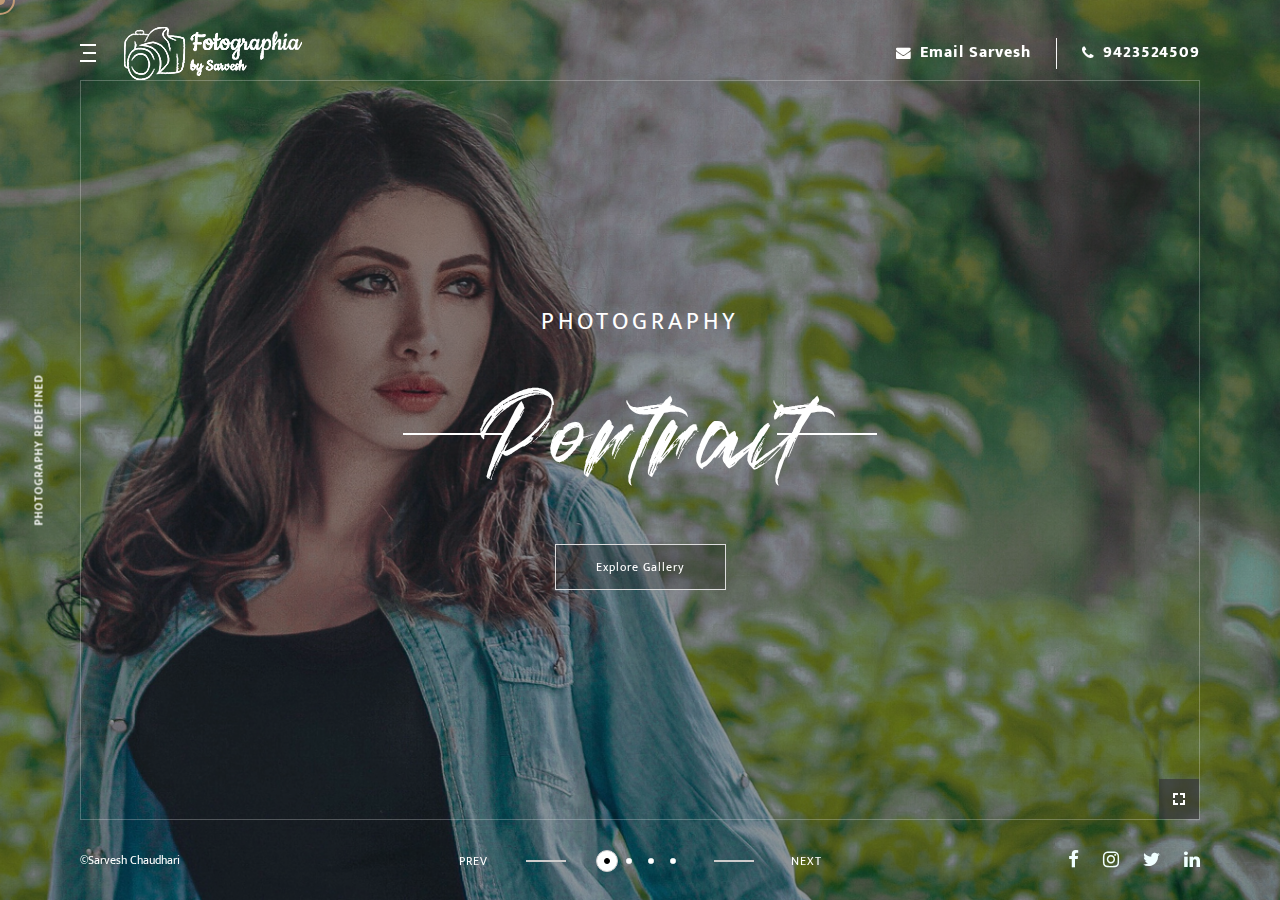
==== commit 6bbdaf0e: "Updated email, phone and address links for contact" ====
--- a/index.html
+++ b/index.html
@@ -1,215 +1,231 @@
 <!DOCTYPE html>
 <html lang="en">
-    
 
 <head>
-        <!-- Meta Tags -->
-        <meta charset="utf-8">
-        <meta http-equiv="X-UA-Compatible" content="IE=edge">
-        <meta name="viewport" content="width=device-width, initial-scale=1, maximum-scale=1, user-scalable=0">
-        <meta name="description" content="Portfolio HTML5 Template">
-        <meta name="author" content="">
-
-        <!-- Page Title -->
-        <title>Fotographia</title>
-
-        <!-- Favicon and touch Icons -->
-        <link href="assets/images/favicon.png" rel="shortcut icon" type="image/png">
-        <link href="assets/images/apple-touch-icon.png" rel="apple-touch-icon">
-        <link href="assets/images/apple-touch-icon-72x72.png" rel="apple-touch-icon" sizes="72x72">
-        <link href="assets/images/apple-touch-icon-114x114.png" rel="apple-touch-icon" sizes="114x114">
-        <link href="assets/images/apple-touch-icon-144x144.png" rel="apple-touch-icon" sizes="144x144">
-
-		<!-- Lead Style -->
-        <link href="assets/css/style.css" rel="stylesheet" type="text/css">
-    </head>
-
-	<!-- Preloader -->
-	<div class="oculoader">
-		<div class="loader"></div>
-		<div class="top-side"></div>
-		<div class="bottom-side"></div>
+	<!-- Meta Tags -->
+	<meta charset="utf-8">
+	<meta http-equiv="X-UA-Compatible" content="IE=edge">
+	<meta name="viewport" content="width=device-width, initial-scale=1, maximum-scale=1, user-scalable=0">
+	<meta name="description" content="Fotographia - Photography Website by Sarvesh Chaudhari">
+	<meta name="author" content="Sarvesh Chaudhari">
+
+	<!-- Page Title -->
+	<title>Fotographia</title>
+
+	<!-- Favicon and touch Icons -->
+	<link href="assets/images/favicon.png" rel="shortcut icon" type="image/png">
+	<link href="assets/images/apple-touch-icon.png" rel="apple-touch-icon">
+	<link href="assets/images/apple-touch-icon-72x72.png" rel="apple-touch-icon" sizes="72x72">
+	<link href="assets/images/apple-touch-icon-114x114.png" rel="apple-touch-icon" sizes="114x114">
+	<link href="assets/images/apple-touch-icon-144x144.png" rel="apple-touch-icon" sizes="144x144">
+
+	<!-- Lead Style -->
+	<link href="assets/css/style.css" rel="stylesheet" type="text/css">
+</head>
+
+<!-- Preloader -->
+<div class="oculoader">
+	<div class="loader"></div>
+	<div class="top-side"></div>
+	<div class="bottom-side"></div>
+</div>
+<!--PreLoader End-->
+
+<body class="body_full dark_mode">
+
+	<div class="wrapper">
+		<!-- Start Header -->
+		<header id="header" class="header_two">
+			<div class="nav-bar">
+				<div class="navigation">
+					<div class="nav-more-info">
+						<div class="element">
+							<div id="mobile-toggle" class="mobile-btn">
+								<span class="toggle_line"></span>
+								<span class="toggle_line"></span>
+								<span class="toggle_line"></span>
+							</div>
+							<div class="logo pl-3">
+								<a href="index.html">
+									<img src="assets/images/logo_white.png" alt="logo">
+								</a>
+							</div>
+						</div>
+					</div>
+
+					<div class="nav_contact">
+						<div class="element">
+							<h6 class="email"><a href="mailto: chaudharisarvesh.1999@gmail.com"><i class="fa fa-envelope fa-lg"></i><b class="pl-2 pr--" style="font-size: 16px;">Email Sarvesh</b></a></h6>
+							<h6 class="phone"><a href="tel: +919423524509"><i class="fa fa-phone fa-lg pr-2 pl--2"></i><b
+									style="font-size: 16px;">9423524509</b></a></h6>
+						</div>
+					</div>
+				</div>
+			</div>
+
+			<div class="overlaynav">
+				<a href="#" class="overlaynavclose">&times;</a>
+				<nav id="overlaymenu">
+					<ul class="main-menu">
+						<li class="menu-item active"><a href="index.html">Home</a>
+						</li>
+						<li class="menu-item"><a href="pages/gallery.html">Gallery</a>
+							<ul class="sub-menu">
+								<li class="menu-item"><a href="pages/gallery/architecture.html">Architecture</a></li>
+								<li class="menu-item"><a href="pages/gallery/portrait.html">Portrait</a></li>
+								<li class="menu-item"><a href="pages/gallery/sports.html">Sports</a></li>
+								<li class="menu-item"><a href="pages/gallery/travel.html">Travel</a></li>
+							</ul>
+						</li>
+						<li class="menu-item"><a href="pages/blog.html">Blog</a>
+						</li>
+						<li class="menu-item"><a href="pages/aboutme.html">About</a>
+						</li>
+						<li class="menu-item"><a href="pages/contact.html">Contact</a>
+						</li>
+					</ul>
+				</nav>
+			</div>
+		</header>
+
+		<div class="inner_body">
+			<div class="slide_3">
+				<div class="swiper-container">
+					<div class="swiper-wrapper">
+						<div class="swiper-slide">
+							<div class="slider_item" style="background-image:url('assets/images/slider/portrait.jpg')">
+								<div class="slider-inner">
+									<div class="slider-details">
+										<h4 class="slider-tag">Photography</h4>
+										<h1 class="slide_heading"><span>Portrait</span></h1>
+										<div class="button_group">
+											<a href="pages/gallery/portrait.html"
+												class="button effect_1 fade_black_button"><span>Explore
+													Gallery</span></a>
+										</div>
+									</div>
+									<a class="popup fancyswiper" href="assets/images/slider/portrait.jpg"
+										data-fancybox="images">
+										<img src="assets/images/icon-img/g-icon2.png" alt="icon">
+									</a>
+								</div>
+							</div>
+						</div>
+						<div class="swiper-slide">
+							<div class="slider_item" style="background-image:url('assets/images/slider/travel.jpg')">
+								<div class="slider-inner">
+									<div class="slider-details">
+										<h4 class="slider-tag">Photography</h4>
+										<h1 class="slide_heading"><span>Travel</span></h1>
+										<div class="button_group">
+											<a href="pages/gallery/travel.html"
+												class="button effect_2 fade_black_button"><span>Explore
+													Gallery</span></a>
+										</div>
+									</div>
+									<a class="popup fancyswiper" href="assets/images/slider/travel.jpg"
+										data-fancybox="images">
+										<img src="assets/images/icon-img/g-icon2.png" alt="icon">
+									</a>
+								</div>
+							</div>
+						</div>
+						<div class="swiper-slide">
+							<div class="slider_item" style="background-image:url('assets/images/slider/sports.jpg')">
+								<div class="slider-inner">
+									<div class="slider-details">
+										<h4 class="slider-tag">Photography</h4>
+										<h1 class="slide_heading"><span>Sports</span></h1>
+										<div class="button_group">
+											<a href="pages/gallery/sports.html"
+												class="button effect_1 fade_black_button"><span>Explore
+													Gallery</span></a>
+										</div>
+									</div>
+									<a class="popup fancyswiper" href="assets/images/slider/sports.jpg"
+										data-fancybox="images">
+										<img src="assets/images/icon-img/g-icon2.png" alt="icon">
+									</a>
+								</div>
+							</div>
+						</div>
+						<div class="swiper-slide">
+							<div class="slider_item" style="background-image:url('assets/images/slider/arc.jpg')">
+								<div class="slider-inner">
+									<div class="slider-details">
+										<h4 class="slider-tag">Photography</h4>
+										<h1 class="slide_heading"><span>Architecture</span></h1>
+										<div class="button_group">
+											<a href="pages/gallery/architecture.html"
+												class="button effect_3 fade_black_button"><span>Explore
+													Gallery</span></a>
+										</div>
+									</div>
+									<a class="popup fancyswiper" href="assets/images/slider/arc.jpg"
+										data-fancybox="images">
+										<img src="assets/images/icon-img/g-icon2.png" alt="icon">
+									</a>
+								</div>
+							</div>
+						</div>
+					</div>
+				</div>
+				<div class="swiper-controller">
+					<!-- Add Pagination -->
+					<div class="swiper-pagination"></div>
+
+					<!-- If we need navigation buttons -->
+					<div class="swiper-navigation">
+						<div class="swiper-button-prev"></div>
+						<div class="swiper-button-next"></div>
+					</div>
+				</div>
+			</div>
+		</div>
+
+		<div class="page_title"><span>Photography Redefined</span></div>
+		<footer class="footer">
+			<div class="footer_inner">
+				<div class="copyright">
+					<p> &copy;Sarvesh Chaudhari</p>
+				</div>
+				<div class="social-icon">
+					<ul>
+						<li><a href="https://www.facebook.com/sarvesh.chaudhari.888" style="color: azure;"
+								target="_blank"><i class="fa fa-facebook fa-lg"></i></a></li>
+						<li><a href="https://www.instagram.com/chaudhari.sarvesh/" style="color: azure;"
+								target="_blank"><i class="fa fa-instagram fa-lg"></i></a></li>
+						<li><a href="https://twitter.com/Sarvesh80241265" style="color: azure;" target="_blank"><i
+									class="fa fa-twitter fa-lg"></i></a></li>
+						<li><a href="https://www.linkedin.com/in/sarvesh-chaudhari-3061901aa/" style="color: azure;"
+								target="_blank"><i class="fa fa-linkedin fa-lg"></i></a></li>
+					</ul>
+				</div>
+			</div>
+		</footer>
 	</div>
-	<!--PreLoader End-->
-
-    <body class="body_full dark_mode">
-		
-		<div class="wrapper">
-			<!-- Start Header -->
-	        <header id="header" class="header_two">
-	            <div class="nav-bar">
-					<div class="navigation">
-						<div class="nav-more-info">
-							<div class="element">
-								<div id="mobile-toggle" class="mobile-btn">
-									<span class="toggle_line"></span>
-									<span class="toggle_line"></span>
-									<span class="toggle_line"></span>
-								</div>
-								<div class="logo pl-3">
-								<a  href="index.html">
-									<img src="assets/images/logo_white.png" alt="logo">
-								</a> 
-								</div>
-							</div>
-						</div>
-						 
-						<div class="nav_contact">
-							<div class="element">
-								<h6 class="email">chaudharisarvesh.1999@gmail.com</h6>
-								<h6 class="phone">9423524509</h6>
-							</div>
-						</div>
-					</div>
-	            </div>
-
-	            <div class="overlaynav">
-	                <a href="#" class="overlaynavclose">&times;</a>
-	                <nav id="overlaymenu">
-	                	<ul class="main-menu">
-	                		<li class="menu-item active"><a href="index.html">Home</a>
-							</li>
-							<li class="menu-item"><a href="pages/gallery.html">Gallery</a>
-								<ul class="sub-menu">
-									<li class="menu-item"><a href="pages/gallery/architecture.html">Architecture</a></li>
-									<li class="menu-item"><a href="pages/gallery/portrait.html">Portrait</a></li>
-									<li class="menu-item"><a href="pages/gallery/sports.html">Sports</a></li>
-									<li class="menu-item"><a href="pages/gallery/travel.html">Travel</a></li>
-								</ul>
-							</li>
-							<li class="menu-item"><a href="pages/blog.html">Blog</a>
-							</li>
-							<li class="menu-item"><a href="pages/aboutme.html">About</a>	
-							</li>
-							<li class="menu-item"><a href="pages/contact.html">Contact</a>	
-							</li>
-						</ul>
-	                </nav>
-	            </div>
-	        </header>
-	        
-			<div class="inner_body">
-				<div class="slide_3">
-					<div class="swiper-container">
-						<div class="swiper-wrapper">
-						  	<div class="swiper-slide">
-								<div class="slider_item" style="background-image:url('assets/images/slider/portrait.jpg')">
-									<div class="slider-inner">
-										<div class="slider-details">
-											<h4 class="slider-tag">Photography</h4>
-											<h1 class="slide_heading"><span>Portrait</span></h1>
-											<div class="button_group">
-												<a href="pages/gallery/portrait.html" class="button effect_1 fade_black_button"><span>Explore Gallery</span></a>
-											</div>
-										</div>
-										<a class="popup fancyswiper" href="assets/images/slider/portrait.jpg" data-fancybox="images">
-											<img src="assets/images/icon-img/g-icon2.png" alt="icon">
-										</a>
-									</div>
-								</div>
-						  	</div>
-						  	<div class="swiper-slide">
-								<div class="slider_item" style="background-image:url('assets/images/slider/travel.jpg')">
-									<div class="slider-inner">
-										<div class="slider-details">
-											<h4 class="slider-tag">Photography</h4>
-											<h1 class="slide_heading"><span>Travel</span></h1>
-											<div class="button_group">
-												<a href="pages/gallery/travel.html" class="button effect_2 fade_black_button"><span>Explore Gallery</span></a>
-											</div>
-										</div>
-										<a class="popup fancyswiper" href="assets/images/slider/travel.jpg" data-fancybox="images">
-											<img src="assets/images/icon-img/g-icon2.png" alt="icon">
-										</a>
-									</div>
-								</div>
-							</div>
-							<div class="swiper-slide">
-								<div class="slider_item" style="background-image:url('assets/images/slider/sports.jpg')">
-									<div class="slider-inner">
-										<div class="slider-details">
-											<h4 class="slider-tag">Photography</h4>
-											<h1 class="slide_heading"><span>Sports</span></h1>
-											<div class="button_group">
-												<a href="pages/gallery/sports.html" class="button effect_1 fade_black_button"><span>Explore Gallery</span></a>
-											</div>
-										</div>
-										<a class="popup fancyswiper" href="assets/images/slider/sports.jpg" data-fancybox="images">
-											<img src="assets/images/icon-img/g-icon2.png" alt="icon">
-										</a>
-									</div>
-								</div>
-						  	</div>
-						  	<div class="swiper-slide">
-								<div class="slider_item" style="background-image:url('assets/images/slider/arc.jpg')">
-									<div class="slider-inner">
-										<div class="slider-details">
-											<h4 class="slider-tag">Photography</h4>
-											<h1 class="slide_heading"><span>Architecture</span></h1>
-											<div class="button_group">
-												<a href="pages/gallery/architecture.html" class="button effect_3 fade_black_button"><span>Explore Gallery</span></a>
-											</div>
-										</div>
-										<a class="popup fancyswiper" href="assets/images/slider/arc.jpg" data-fancybox="images">
-											<img src="assets/images/icon-img/g-icon2.png" alt="icon">
-										</a>
-									</div>
-								</div>
-						  	</div>
-						</div>
-					</div>
-					<div class="swiper-controller">
-						<!-- Add Pagination -->
-						<div class="swiper-pagination"></div>
-
-						<!-- If we need navigation buttons -->
-						<div class="swiper-navigation">
-							<div class="swiper-button-prev"></div>
-							<div class="swiper-button-next"></div>
-						</div>
-					</div>
-				</div>
-			</div>
-
-			<div class="page_title"><span>Photography Redefined</span></div>
-			<footer class="footer">
-				<div class="footer_inner">
-					<div class="copyright">
-						<p> &copy;Sarvesh Chaudhari</p>
-					</div>
-					<div class="social-icon" >
-						<ul>
-							<li><a href="https://www.facebook.com/sarvesh.chaudhari.888" style="color: azure;" target="_blank"><i class="fa fa-facebook fa-lg"></i></a></li>
-							<li><a href="https://www.instagram.com/chaudhari.sarvesh/" style="color: azure;" target="_blank"><i class="fa fa-instagram fa-lg"></i></a></li>
-							<li><a href="https://twitter.com/Sarvesh80241265" style="color: azure;" target="_blank"><i class="fa fa-twitter fa-lg"></i></a></li>
-							<li><a href="https://www.linkedin.com/in/sarvesh-chaudhari-3061901aa/" style="color: azure;" target="_blank"><i class="fa fa-linkedin fa-lg"></i></a></li>
-						</ul>
-					</div>
-				</div>
-			</footer>
-		</div>
-		
-        <!-- All JavaScript Files
+
+	<!-- All JavaScript Files
         ================================================== -->
-		<script src="assets/js/jquery-3.2.1.min.js"></script>
-        <script src="assets/js/bootstrap.js"></script>
-		<script src="assets/js/isotope.pkgd.min.js"></script>
-        <script src="assets/js/imagesloaded.pkgd.min.js"></script>
-        <script src="assets/js/jquery.fancybox.min.js"></script>
-		<script src="assets/js/swiper.min.js"></script>
-    	<script src="assets/js/magnetCurs.js"></script>
-        <script src="assets/js/typed.min.js"></script>
-        <script src="assets/js/menu.js"></script>
-		<script src="assets/js/custom.js"></script>
-		<script>
-			magnetCurs.init({
-				click: 300,
-				spacing: 10,
-				pointer: true,
-				shockable: 1
-			});
-		</script>
-	</body>
+	<script src="assets/js/jquery-3.2.1.min.js"></script>
+	<script src="assets/js/bootstrap.js"></script>
+	<script src="assets/js/isotope.pkgd.min.js"></script>
+	<script src="assets/js/imagesloaded.pkgd.min.js"></script>
+	<script src="assets/js/jquery.fancybox.min.js"></script>
+	<script src="assets/js/swiper.min.js"></script>
+	<script src="assets/js/magnetCurs.js"></script>
+	<script src="assets/js/typed.min.js"></script>
+	<script src="assets/js/menu.js"></script>
+	<script src="assets/js/custom.js"></script>
+	<script>
+		magnetCurs.init({
+			click: 300,
+			spacing: 10,
+			pointer: true,
+			shockable: 1
+		});
+	</script>
+</body>
 
 
 </html>--- a/assets/css/style.css
+++ b/assets/css/style.css
@@ -117,6 +117,10 @@
 a:hover, a:focus {
     color: #ffffff;
 	text-decoration: none;
+}
+
+a.cont {
+color: #2a2a2a;
 }
 
 /* -------- Headings ---------- */
